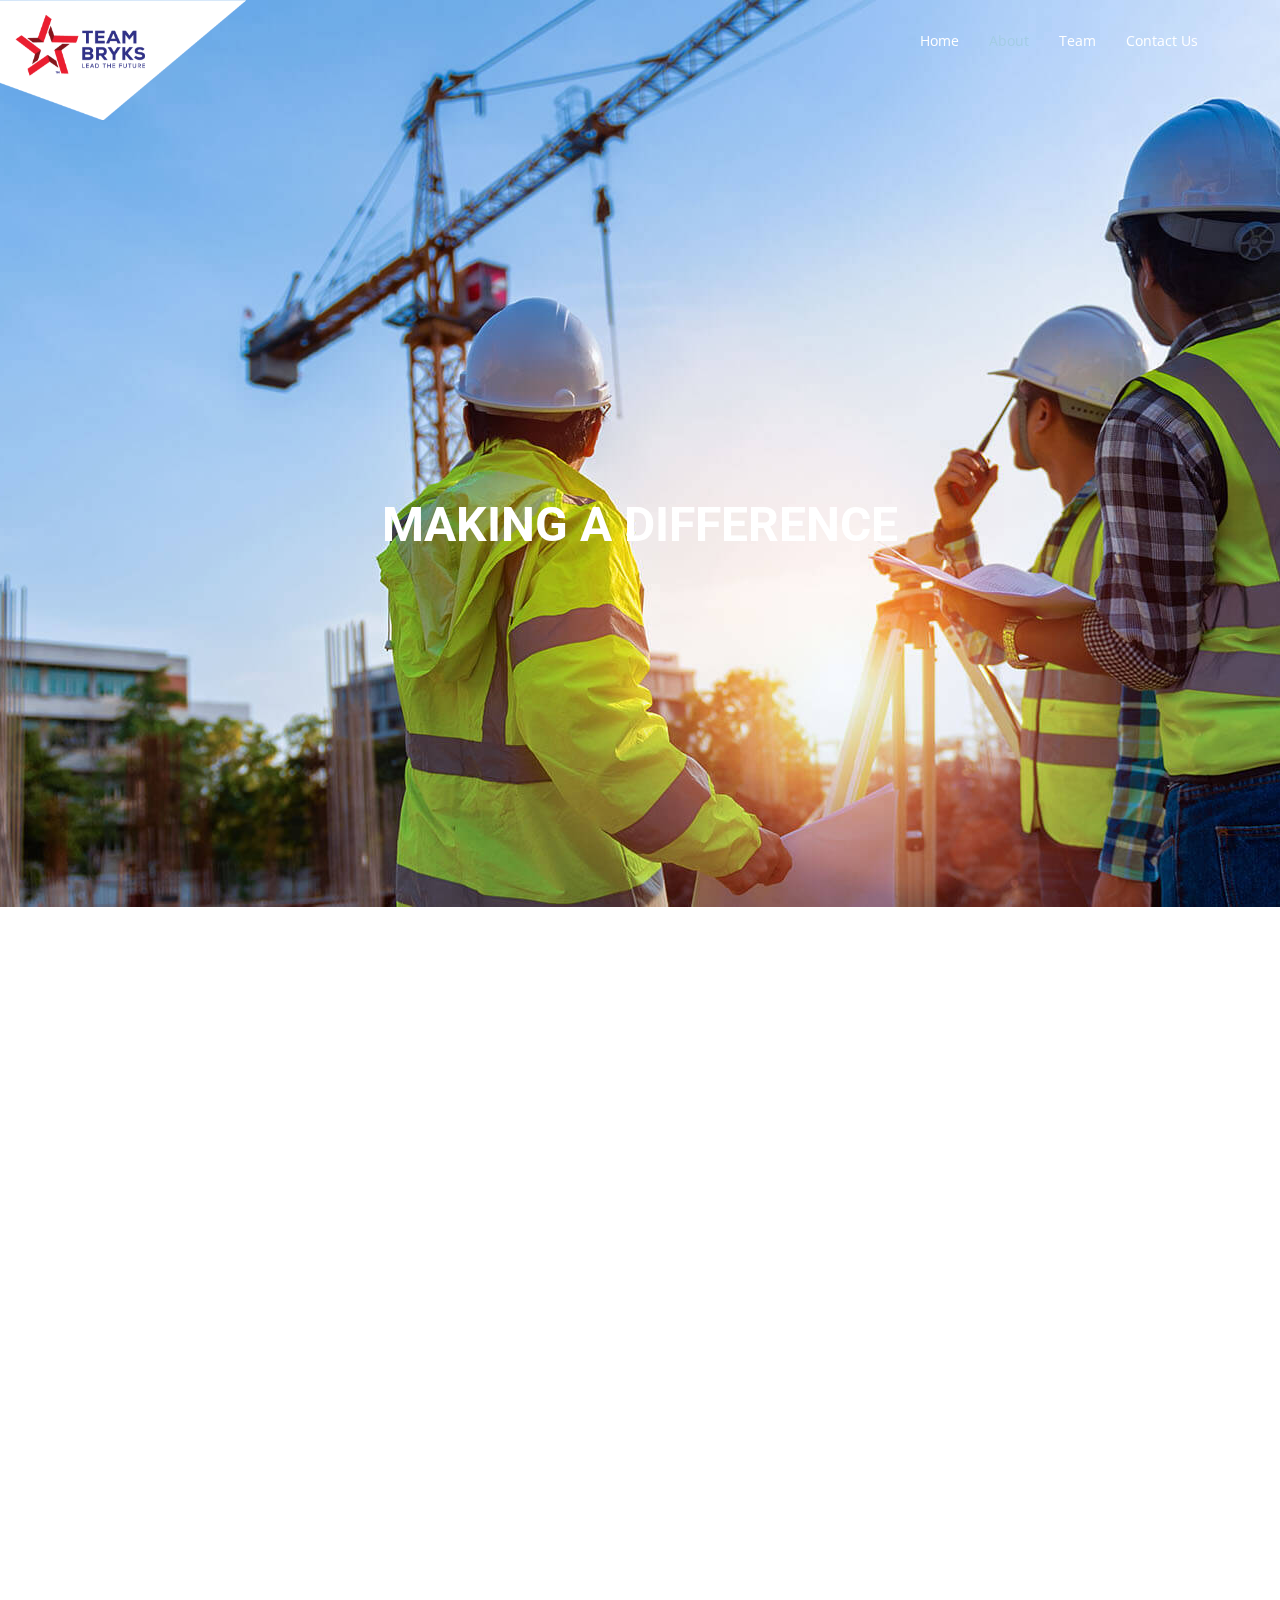
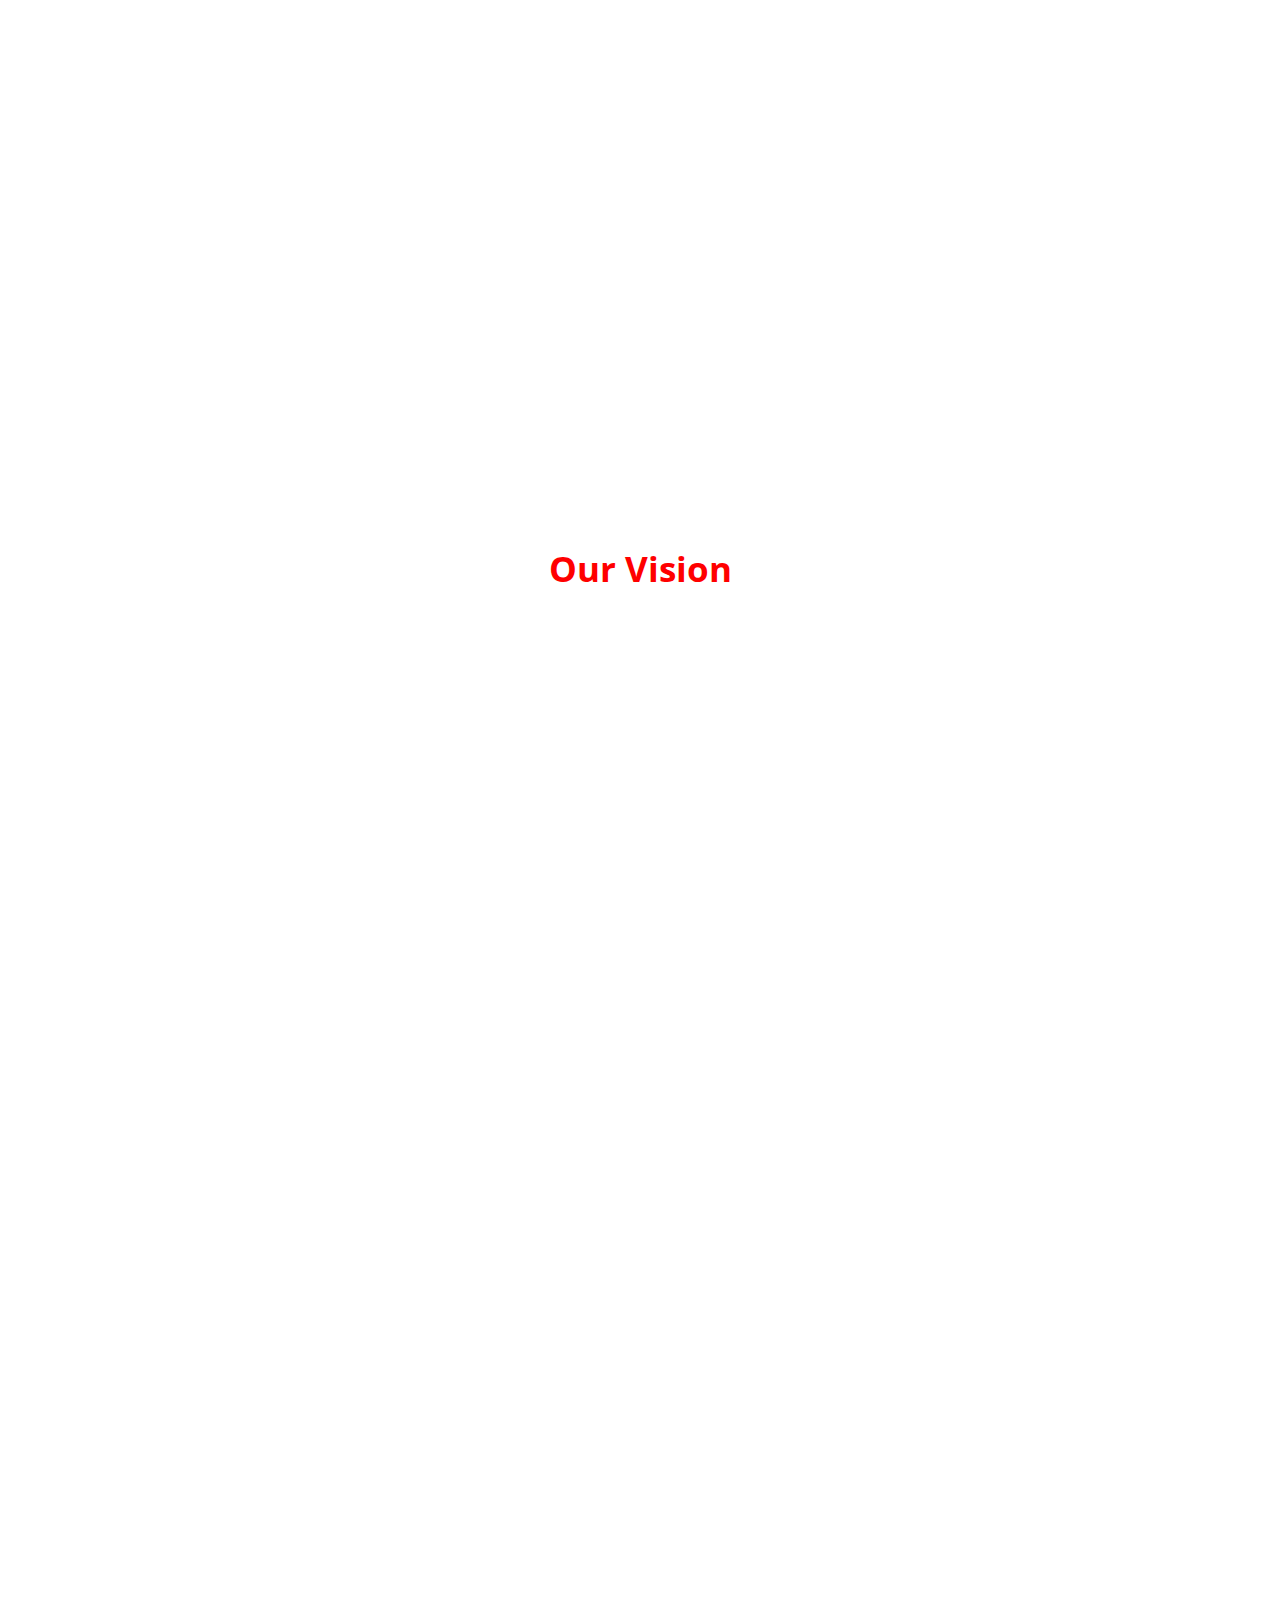
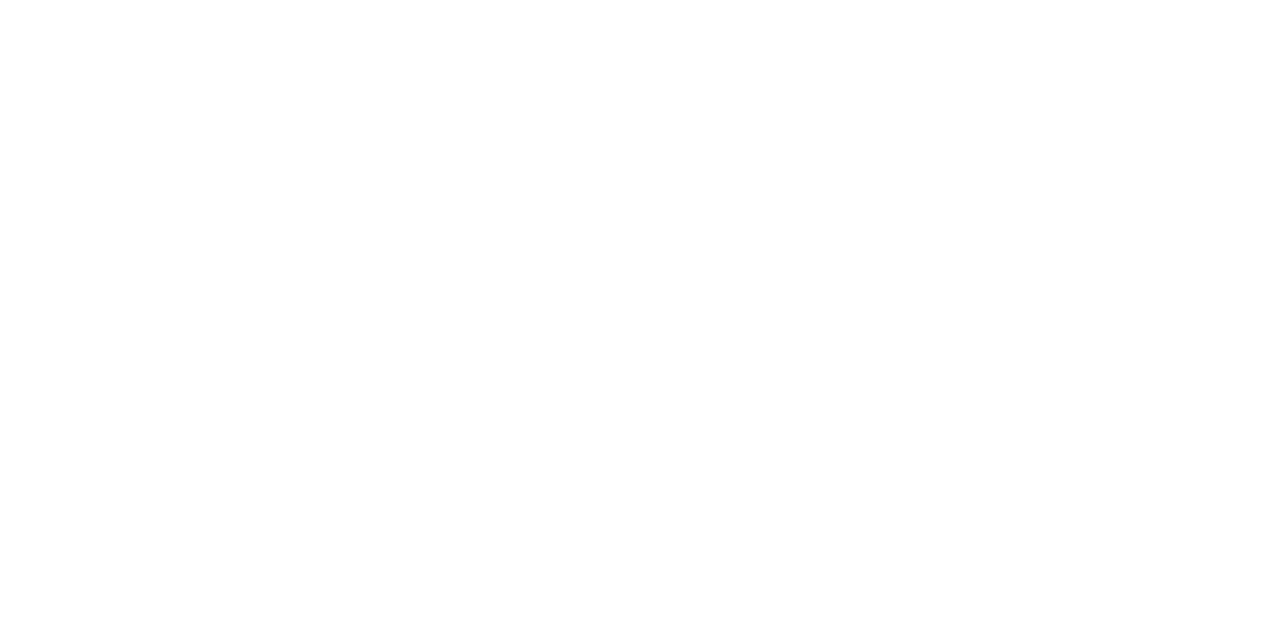
==== about.html @ b8687c57 "init setup" ====
<!DOCTYPE html>
<html lang="en">

<head>
  <meta charset="utf-8">
  <meta content="width=device-width, initial-scale=1.0" name="viewport">

  <title>Moderna Bootstrap Template - Index</title>
  <meta content="" name="description">
  <meta content="" name="keywords">

  <!-- Favicons -->
  <link href="assets/img/favicon.png" rel="icon">
  <link href="assets/img/apple-touch-icon.png" rel="apple-touch-icon">

  <!-- Google Fonts -->
  <link href="https://fonts.googleapis.com/css?family=Open+Sans:300,300i,400,400i,600,600i,700,700i|Roboto:300,300i,400,400i,500,500i,700,700i&display=swap" rel="stylesheet">

  <!-- Vendor CSS Files -->
  <link href="assets/vendor/animate.css/animate.min.css" rel="stylesheet">
  <link href="assets/vendor/aos/aos.css" rel="stylesheet">
  <link href="assets/vendor/bootstrap/css/bootstrap.min.css" rel="stylesheet">
  <link href="assets/vendor/bootstrap-icons/bootstrap-icons.css" rel="stylesheet">
  <link href="assets/vendor/boxicons/css/boxicons.min.css" rel="stylesheet">
  <link href="assets/vendor/glightbox/css/glightbox.min.css" rel="stylesheet">
  <link href="assets/vendor/swiper/swiper-bundle.min.css" rel="stylesheet">

  <!-- Template Main CSS File -->
  <link href="assets/css/style.css" rel="stylesheet">

  <!-- =======================================================
  * Template Name: Moderna
  * Updated: Jan 29 2024 with Bootstrap v5.3.2
  * Template URL: https://bootstrapmade.com/free-bootstrap-template-corporate-moderna/
  * Author: BootstrapMade.com
  * License: https://bootstrapmade.com/license/
  ======================================================== -->
</head>

<body>

<!-- ======= Header ======= -->
<header id="header" class="fixed-top d-flex align-items-center header-transparent">
  <div class="container d-flex justify-content-between align-items-center">

    <div class="logo">
      <h1 ><img src="assets/img/Logo.png"  class="img-fluid"></a></h1>
      <!-- Uncomment below if you prefer to use an image logo -->
      <!-- <a href="index.html"><img src="assets/img/logo.png" alt="" class="img-fluid"></a>-->
    </div>

    <nav id="navbar" class="navbar">
      <ul>
        <li><a  href="index.html">Home</a></li>
        <li><a class="active " href="about.html">About</a></li>
        <li><a href="team.html">Team</a></li>
        <li><a href="contact.html">Contact Us</a></li>
      </ul>
      <i class="bi bi-list mobile-nav-toggle"></i>
    </nav><!-- .navbar -->

  </div>
</header><!-- End Header -->

<!-- ======= Hero Section ======= -->
<section id="hero" class="d-flex justify-cntent-center align-items-center">
  <div id="heroCarousel" class="container carousel carousel-fade" data-bs-ride="carousel" data-bs-interval="5000">

    <!-- Slide 1 -->
    <div class="carousel-item active">
      <div class="carousel-container">
        <h2 class="animate__animated animate__fadeInDown">MAKING A <span>DIFFERENCE</span></h2>
      </div>
    </div>

    <!-- Slide 2 -->


    <!-- Slide 3 -->


  </div>
</section><!-- End Hero -->

<main id="main">

  <!-- ======= Services Section ======= -->
  <section class="services">
    <div class="row">


        <div class="col-md-6  d-flex align-items-stretch" data-aos="fade-up" data-aos-delay="100">

          <div style="font-weight: bold; color: red; font-size:45px; padding:0 100 100 100;">
            Our Profile
          </div>


        </div>

        <div class="col-md-6  d-flex align-items-stretch" data-aos="fade-up" data-aos-delay="200">


            <p class="description">Team Bryks is a privately owned civil construction company established by
              the group of experts with the goal of taking the current flagship in
              construction by ensuring client satisfaction through the provision of
              products and services which always conform to the agreed requirement in
              respect of specification, cost and time. We are building our organization
              with the young workforce giving excellent work exposure and mentorship.
              Committed to solving multiple social issues, we have pledged a certain % of
              our profits to the Eklavya Foundation.</p>

        </div>

      </div>

    </div>
  </section><!-- End Services Section -->

  <!-- ======= Why Us Section ======= -->
  <section class="why-us section-bg" data-aos="fade-up" date-aos-delay="200">
    <div class="container">

      <div class="row">
        <div class="col-lg-6 video-box">
          <img src="assets/css/our-purpose-bg.png" class="img-fluid" alt="">
          <div>hello</div>
        </div>

        <div class="col-lg-6 d-flex flex-column justify-content-center p-5">



        </div>
      </div>

    </div>
  </section><!-- End Why Us Section -->

  <!-- ======= Features Section ======= -->
  <section class="features">
    <div class="container">

      <div class="section-title">
        <p  style="font-weight: bold; color: red; font-size:35px;">Our Vision</p>
      </div>

      <div class="row" data-aos="fade-up">
        <div class="col-md-5">
          <img src="assets/img/ourvision.jpg" class="img-fluid" alt="">
        </div>
        <div class="col-md-7 pt-4">

          <ul>
            <li><i class="bi bi-dot" style="color:black; font-weight:bold;"></i> Ullamco laboris nisi ut aliquip ex ea commodo consequat.</li>
            <li><i class="bi bi-dot" style="color:black; font-weight:bold;"></i> Ullamco laboris nisi ut aliquip ex ea commodo consequat.</li>
            <li><i class="bi bi-dot" style="color:black; font-weight:bold;"></i> Ullamco laboris nisi ut aliquip ex ea commodo consequat.</li>
            <li><i class="bi bi-dot" style="color:black; font-weight:bold;"></i> Ullamco laboris nisi ut aliquip ex ea commodo consequat.</li>

          </ul>
        </div>
      </div>

      <div class="row" data-aos="fade-up">
        <div class="section-title">
          <p  style="font-weight: bold; color: red; font-size:35px; padding">Our Values</p>
        </div>
        <div class="col-md-5 order-1 order-md-2">

          <img src="assets/img/features-2.svg" class="img-fluid" alt="">
        </div>
        <div class="col-md-7 pt-5 order-2 order-md-1">


          <ul>
            <li><i class="bi bi-dot" style="color:black; font-weight:bold;"></i> Ullamco laboris nisi ut aliquip ex ea commodo consequat.</li>
            <li><i class="bi bi-dot" style="color:black; font-weight:bold;"></i> Ullamco laboris nisi ut aliquip ex ea commodo consequat.</li>
            <li><i class="bi bi-dot" style="color:black; font-weight:bold;"></i> Ullamco laboris nisi ut aliquip ex ea commodo consequat.</li>
            <li><i class="bi bi-dot" style="color:black; font-weight:bold;"></i> Ullamco laboris nisi ut aliquip ex ea commodo consequat.</li>

          </ul>
        </div>
      </div>



      

    </div>
  </section><!-- End Features Section -->

</main><!-- End #main -->

<!-- ======= Footer ======= -->
<footer id="footer" data-aos="fade-up" data-aos-easing="ease-in-out" data-aos-duration="500">

  <div class="footer-newsletter">
    <div class="container">
      <div class="row">
        <div class="col-lg-6">
          <h4>Our Newsletter</h4>
          <p>Tamen quem nulla quae legam multos aute sint culpa legam noster magna</p>
        </div>
        <div class="col-lg-6">
          <form action="" method="post">
            <input type="email" name="email"><input type="submit" value="Subscribe">
          </form>
        </div>
      </div>
    </div>
  </div>

  <div class="footer-top">
    <div class="container">
      <div class="row">

        <div class="col-lg-3 col-md-6 footer-links">
          <h4>Useful Links</h4>
          <ul>
            <li><i class="bx bx-chevron-right"></i> <a href="#">Home</a></li>
            <li><i class="bx bx-chevron-right"></i> <a href="#">About us</a></li>
            <li><i class="bx bx-chevron-right"></i> <a href="#">Services</a></li>
            <li><i class="bx bx-chevron-right"></i> <a href="#">Terms of service</a></li>
            <li><i class="bx bx-chevron-right"></i> <a href="#">Privacy policy</a></li>
          </ul>
        </div>

        <div class="col-lg-3 col-md-6 footer-links">
          <h4>Our Services</h4>
          <ul>
            <li><i class="bx bx-chevron-right"></i> <a href="#">Web Design</a></li>
            <li><i class="bx bx-chevron-right"></i> <a href="#">Web Development</a></li>
            <li><i class="bx bx-chevron-right"></i> <a href="#">Product Management</a></li>
            <li><i class="bx bx-chevron-right"></i> <a href="#">Marketing</a></li>
            <li><i class="bx bx-chevron-right"></i> <a href="#">Graphic Design</a></li>
          </ul>
        </div>

        <div class="col-lg-3 col-md-6 footer-contact">
          <h4>Contact Us</h4>
          <p>
            A108 Adam Street <br>
            New York, NY 535022<br>
            United States <br><br>
            <strong>Phone:</strong> +1 5589 55488 55<br>
            <strong>Email:</strong> info@example.com<br>
          </p>

        </div>

        <div class="col-lg-3 col-md-6 footer-info">
          <h3>About Moderna</h3>
          <p>Cras fermentum odio eu feugiat lide par naso tierra. Justo eget nada terra videa magna derita valies darta donna mare fermentum iaculis eu non diam phasellus.</p>
          <div class="social-links mt-3">
            <a href="#" class="twitter"><i class="bx bxl-twitter"></i></a>
            <a href="#" class="facebook"><i class="bx bxl-facebook"></i></a>
            <a href="#" class="instagram"><i class="bx bxl-instagram"></i></a>
            <a href="#" class="linkedin"><i class="bx bxl-linkedin"></i></a>
          </div>
        </div>

      </div>
    </div>
  </div>

  <div class="container">
    <div class="copyright">
      &copy; Copyright <strong><span>Moderna</span></strong>. All Rights Reserved
    </div>
    <div class="credits">
      <!-- All the links in the footer should remain intact. -->
      <!-- You can delete the links only if you purchased the pro version. -->
      <!-- Licensing information: https://bootstrapmade.com/license/ -->
      <!-- Purchase the pro version with working PHP/AJAX contact form: https://bootstrapmade.com/free-bootstrap-template-corporate-moderna/ -->
      Designed by <a href="https://bootstrapmade.com/">BootstrapMade</a>
    </div>
  </div>
</footer><!-- End Footer -->

<a href="#" class="back-to-top d-flex align-items-center justify-content-center"><i class="bi bi-arrow-up-short"></i></a>

<!-- Vendor JS Files -->
<script src="assets/vendor/purecounter/purecounter_vanilla.js"></script>
<script src="assets/vendor/aos/aos.js"></script>
<script src="assets/vendor/bootstrap/js/bootstrap.bundle.min.js"></script>
<script src="assets/vendor/glightbox/js/glightbox.min.js"></script>
<script src="assets/vendor/isotope-layout/isotope.pkgd.min.js"></script>
<script src="assets/vendor/swiper/swiper-bundle.min.js"></script>
<script src="assets/vendor/waypoints/noframework.waypoints.js"></script>
<script src="assets/vendor/php-email-form/validate.js"></script>

<!-- Template Main JS File -->
<script src="assets/js/main.js"></script>

</body>

</html>
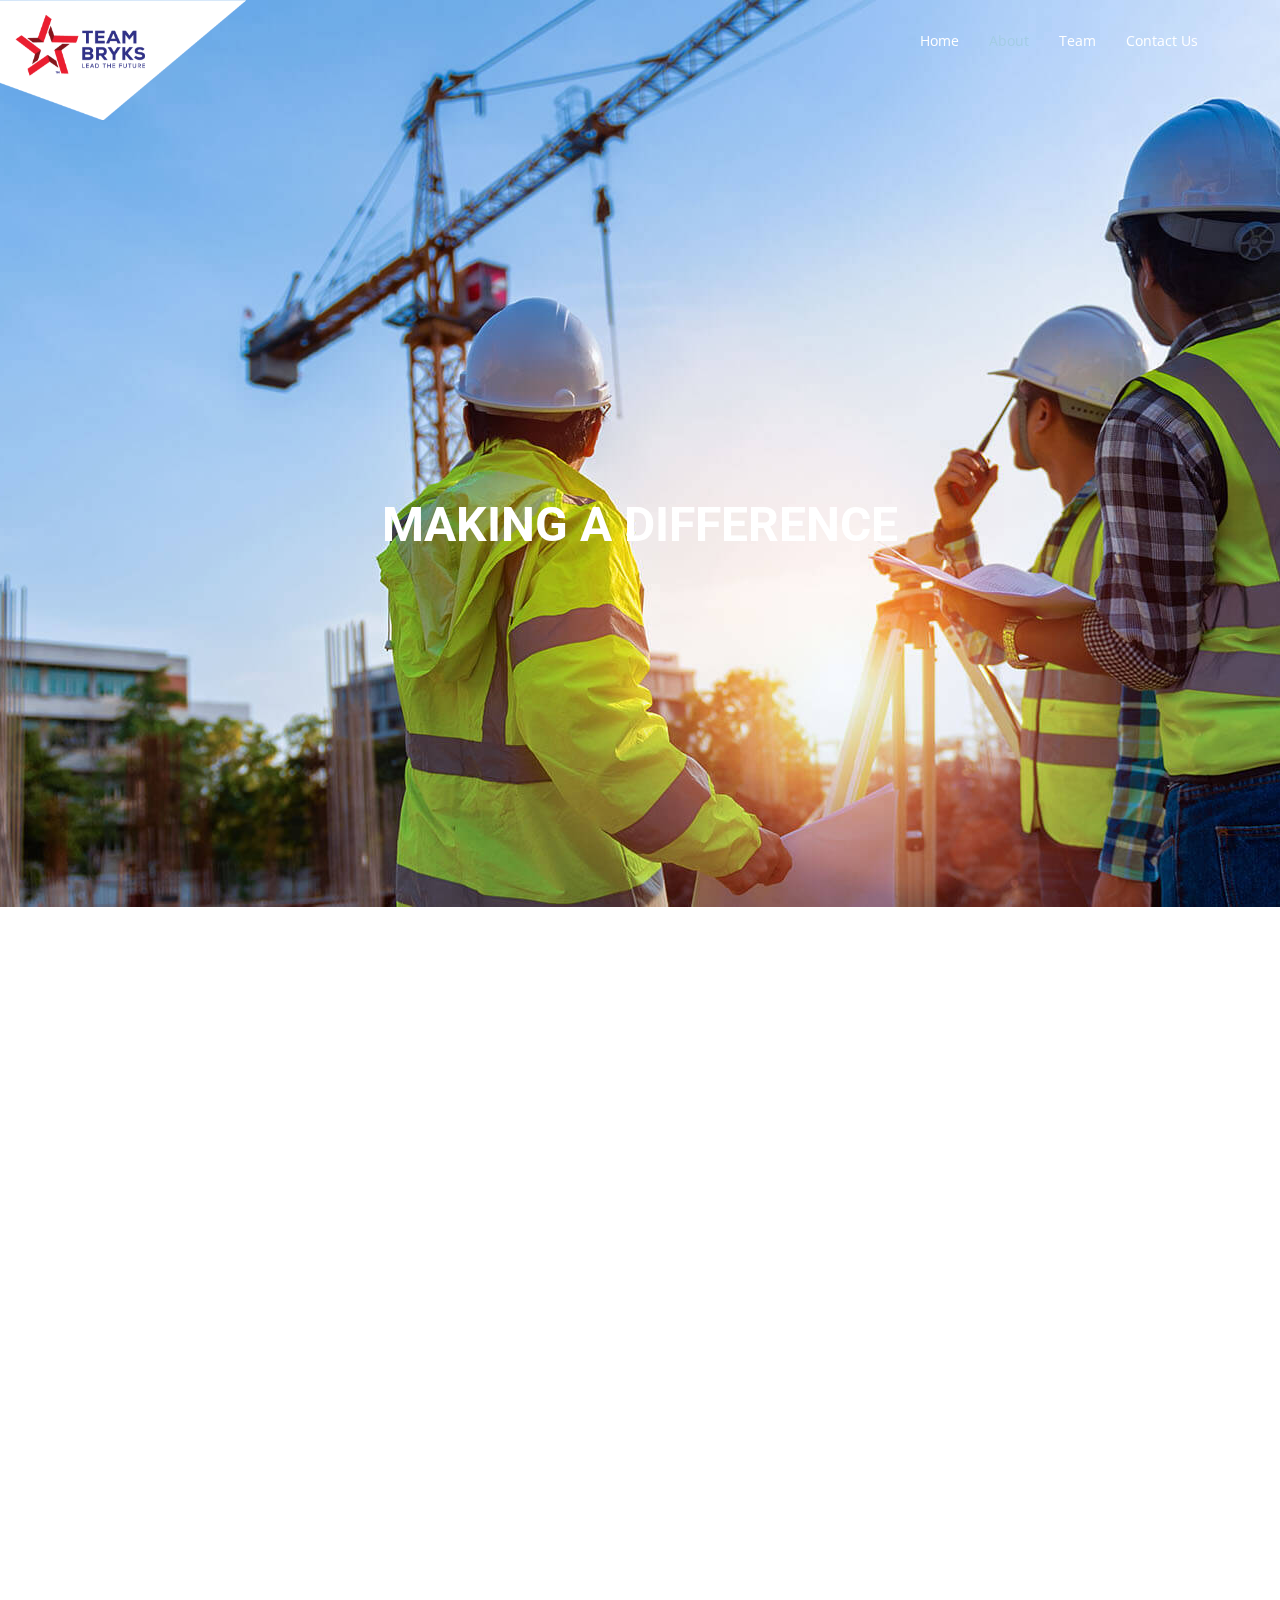
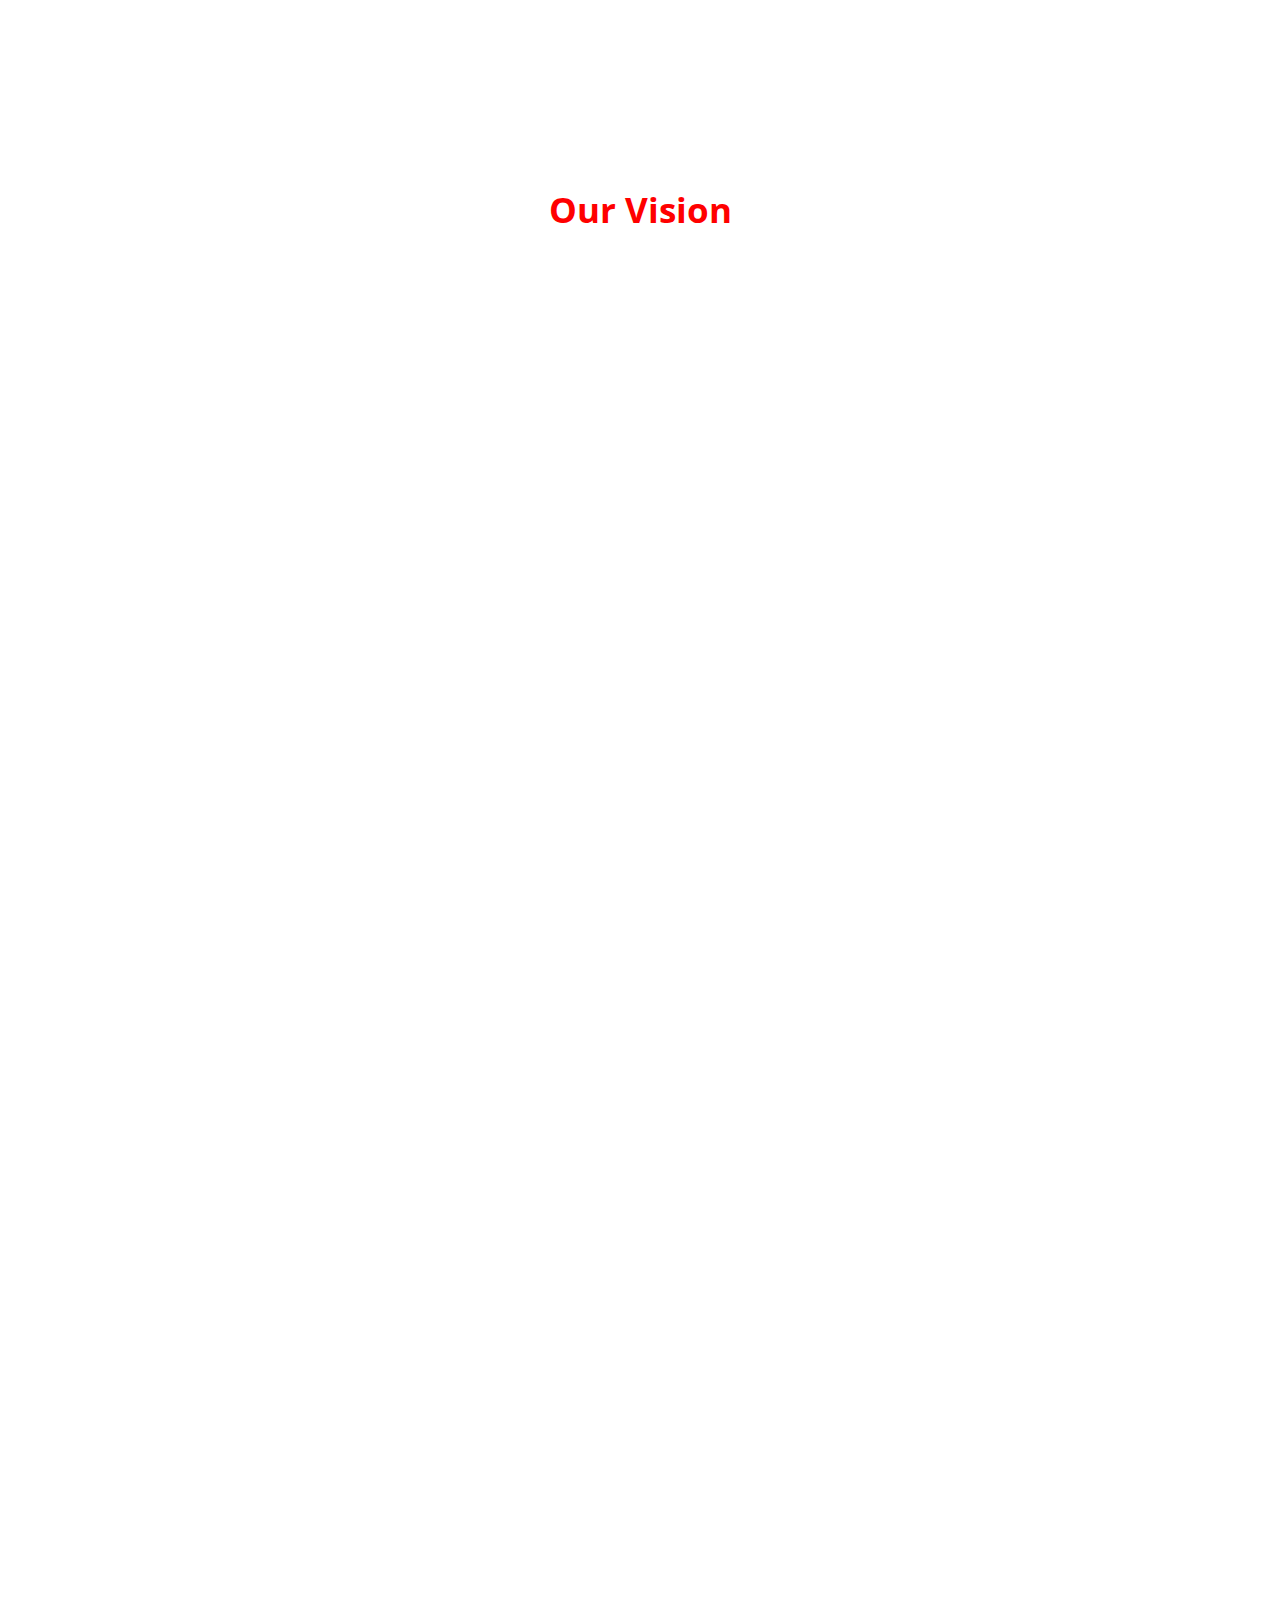
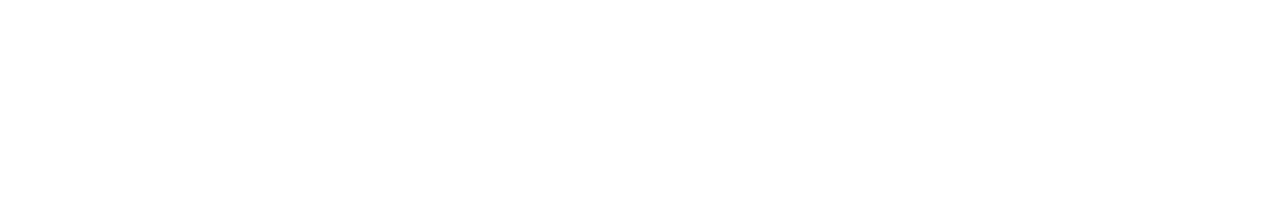
==== commit a873aca2: "changes" ====
--- a/about.html
+++ b/about.html
@@ -14,7 +14,9 @@
   <link href="assets/img/apple-touch-icon.png" rel="apple-touch-icon">
 
   <!-- Google Fonts -->
-  <link href="https://fonts.googleapis.com/css?family=Open+Sans:300,300i,400,400i,600,600i,700,700i|Roboto:300,300i,400,400i,500,500i,700,700i&display=swap" rel="stylesheet">
+  <link
+    href="https://fonts.googleapis.com/css?family=Open+Sans:300,300i,400,400i,600,600i,700,700i|Roboto:300,300i,400,400i,500,500i,700,700i&display=swap"
+    rel="stylesheet">
 
   <!-- Vendor CSS Files -->
   <link href="assets/vendor/animate.css/animate.min.css" rel="stylesheet">
@@ -39,59 +41,59 @@
 
 <body>
 
-<!-- ======= Header ======= -->
-<header id="header" class="fixed-top d-flex align-items-center header-transparent">
-  <div class="container d-flex justify-content-between align-items-center">
-
-    <div class="logo">
-      <h1 ><img src="assets/img/Logo.png"  class="img-fluid"></a></h1>
-      <!-- Uncomment below if you prefer to use an image logo -->
-      <!-- <a href="index.html"><img src="assets/img/logo.png" alt="" class="img-fluid"></a>-->
-    </div>
-
-    <nav id="navbar" class="navbar">
-      <ul>
-        <li><a  href="index.html">Home</a></li>
-        <li><a class="active " href="about.html">About</a></li>
-        <li><a href="team.html">Team</a></li>
-        <li><a href="contact.html">Contact Us</a></li>
-      </ul>
-      <i class="bi bi-list mobile-nav-toggle"></i>
-    </nav><!-- .navbar -->
-
-  </div>
-</header><!-- End Header -->
-
-<!-- ======= Hero Section ======= -->
-<section id="hero" class="d-flex justify-cntent-center align-items-center">
-  <div id="heroCarousel" class="container carousel carousel-fade" data-bs-ride="carousel" data-bs-interval="5000">
-
-    <!-- Slide 1 -->
-    <div class="carousel-item active">
-      <div class="carousel-container">
-        <h2 class="animate__animated animate__fadeInDown">MAKING A <span>DIFFERENCE</span></h2>
-      </div>
-    </div>
-
-    <!-- Slide 2 -->
-
-
-    <!-- Slide 3 -->
-
-
-  </div>
-</section><!-- End Hero -->
-
-<main id="main">
-
-  <!-- ======= Services Section ======= -->
-  <section class="services">
-    <div class="row">
-
-
-        <div class="col-md-6  d-flex align-items-stretch" data-aos="fade-up" data-aos-delay="100">
-
-          <div style="font-weight: bold; color: red; font-size:45px; padding:0 100 100 100;">
+  <!-- ======= Header ======= -->
+  <header id="header" class="fixed-top d-flex align-items-center header-transparent">
+    <div class="container d-flex justify-content-between align-items-center">
+
+      <div class="logo">
+        <h1><img src="assets/img/Logo.png" class="img-fluid"></a></h1>
+      </div>
+
+      <nav id="navbar" class="navbar">
+        <ul>
+          <li><a href="index.html">Home</a></li>
+          <li><a class="active " href="about.html">About</a></li>
+          <li><a href="team.html">Team</a></li>
+          <li><a href="contact.html">Contact Us</a></li>
+        </ul>
+        <i class="bi bi-list mobile-nav-toggle"></i>
+      </nav>
+      <!-- .navbar -->
+
+    </div>
+  </header>
+  <!-- End Header -->
+
+  <!-- ======= Hero Section ======= -->
+  <section id="hero" class="d-flex justify-cntent-center align-items-center">
+    <div id="heroCarousel" class="container carousel carousel-fade" data-bs-ride="carousel" data-bs-interval="5000">
+
+      <!-- Slide 1 -->
+      <div class="carousel-item active">
+        <div class="carousel-container">
+          <h2 class="animate__animated animate__fadeInDown">MAKING A <span>DIFFERENCE</span></h2>
+        </div>
+      </div>
+
+      <!-- Slide 2 -->
+
+
+      <!-- Slide 3 -->
+
+
+    </div>
+  </section><!-- End Hero -->
+
+  <main id="main">
+
+    <!-- ======= Services Section ======= -->
+    <section class="services" style="padding: 1rem;">
+      <div class="row">
+
+
+        <div class="col-md-6  d-flex align-items-stretch" style="justify-content: center;" data-aos="fade-up" data-aos-delay="100">
+
+          <div style="font-weight: bold; color: red; font-size:45px; ">
             Our Profile
           </div>
 
@@ -101,196 +103,202 @@
         <div class="col-md-6  d-flex align-items-stretch" data-aos="fade-up" data-aos-delay="200">
 
 
-            <p class="description">Team Bryks is a privately owned civil construction company established by
-              the group of experts with the goal of taking the current flagship in
-              construction by ensuring client satisfaction through the provision of
-              products and services which always conform to the agreed requirement in
-              respect of specification, cost and time. We are building our organization
-              with the young workforce giving excellent work exposure and mentorship.
-              Committed to solving multiple social issues, we have pledged a certain % of
-              our profits to the Eklavya Foundation.</p>
-
-        </div>
-
-      </div>
-
-    </div>
-  </section><!-- End Services Section -->
-
-  <!-- ======= Why Us Section ======= -->
-  <section class="why-us section-bg" data-aos="fade-up" date-aos-delay="200">
+          <p class="description">Team Bryks is a privately owned civil construction company established by
+            the group of experts with the goal of taking the current flagship in
+            construction by ensuring client satisfaction through the provision of
+            products and services which always conform to the agreed requirement in
+            respect of specification, cost and time. We are building our organization
+            with the young workforce giving excellent work exposure and mentorship.
+            Committed to solving multiple social issues, we have pledged a certain % of
+            our profits to the Eklavya Foundation.</p>
+
+        </div>
+
+      </div>
+
+      </div>
+    </section>
+    <!-- End Services Section -->
+
+    <!-- ======= Why Us Section ======= -->
+    <section class="why-us section-bg" data-aos="fade-up" date-aos-delay="200" style="margin: 3rem 0;">
+
+
+      <div class="ouPurpose">
+
+        <h2 class="ourPurposeHeader">Our Purpose</h2>
+
+        <p class="ourPurposeDes">To be a socio-economic Construction organization that makes a meaningful and<br/>
+          sustainable contribution to all its stakeholders – viz. Team Members, Associates, Clients,<br/>
+          Share Holders and the Society. We are respected and valued by all we engage within the<br/>
+          course of conduct of our business.</p>
+      </div>
+    </section><!-- End Why Us Section -->
+
+    <!-- ======= Features Section ======= -->
+    <section class="features">
+      <div class="container">
+
+        <div class="section-title">
+          <p style="font-weight: bold; color: red; font-size:35px;">Our Vision</p>
+        </div>
+
+        <div class="row" data-aos="fade-up">
+          <div class="col-md-5">
+            <img src="assets/img/ourvision.jpg" class="img-fluid" alt="">
+          </div>
+          <div class="col-md-7 pt-4">
+
+            <ul>
+              <li><i class="bi bi-dot" style="color:black; font-weight:bold;"></i> Ullamco laboris nisi ut aliquip ex ea
+                commodo consequat.</li>
+              <li><i class="bi bi-dot" style="color:black; font-weight:bold;"></i> Ullamco laboris nisi ut aliquip ex ea
+                commodo consequat.</li>
+              <li><i class="bi bi-dot" style="color:black; font-weight:bold;"></i> Ullamco laboris nisi ut aliquip ex ea
+                commodo consequat.</li>
+              <li><i class="bi bi-dot" style="color:black; font-weight:bold;"></i> Ullamco laboris nisi ut aliquip ex ea
+                commodo consequat.</li>
+
+            </ul>
+          </div>
+        </div>
+
+        <div class="row" data-aos="fade-up">
+          <div class="section-title">
+            <p style="font-weight: bold; color: red; font-size:35px;">Our Values</p>
+          </div>
+          <div class="col-md-5 order-1 order-md-2">
+
+            <img src="assets/img/features-2.svg" class="img-fluid" alt="">
+          </div>
+          <div class="col-md-7 pt-5 order-2 order-md-1">
+
+
+            <ul>
+              <li><i class="bi bi-dot" style="color:black; font-weight:bold;"></i> Ullamco laboris nisi ut aliquip ex ea
+                commodo consequat.</li>
+              <li><i class="bi bi-dot" style="color:black; font-weight:bold;"></i> Ullamco laboris nisi ut aliquip ex ea
+                commodo consequat.</li>
+              <li><i class="bi bi-dot" style="color:black; font-weight:bold;"></i> Ullamco laboris nisi ut aliquip ex ea
+                commodo consequat.</li>
+              <li><i class="bi bi-dot" style="color:black; font-weight:bold;"></i> Ullamco laboris nisi ut aliquip ex ea
+                commodo consequat.</li>
+
+            </ul>
+          </div>
+        </div>
+
+
+
+
+
+      </div>
+    </section><!-- End Features Section -->
+
+  </main><!-- End #main -->
+
+  <!-- ======= Footer ======= -->
+  <footer id="footer" data-aos="fade-up" data-aos-easing="ease-in-out" data-aos-duration="500">
+
+    <div class="footer-newsletter">
+      <div class="container">
+        <div class="row">
+          <div class="col-lg-6">
+            <h4>Our Newsletter</h4>
+            <p>Tamen quem nulla quae legam multos aute sint culpa legam noster magna</p>
+          </div>
+          <div class="col-lg-6">
+            <form action="" method="post">
+              <input type="email" name="email"><input type="submit" value="Subscribe">
+            </form>
+          </div>
+        </div>
+      </div>
+    </div>
+
+    <div class="footer-top">
+      <div class="container">
+        <div class="row">
+
+          <div class="col-lg-3 col-md-6 footer-links">
+            <h4>Useful Links</h4>
+            <ul>
+              <li><i class="bx bx-chevron-right"></i> <a href="#">Home</a></li>
+              <li><i class="bx bx-chevron-right"></i> <a href="#">About us</a></li>
+              <li><i class="bx bx-chevron-right"></i> <a href="#">Services</a></li>
+              <li><i class="bx bx-chevron-right"></i> <a href="#">Terms of service</a></li>
+              <li><i class="bx bx-chevron-right"></i> <a href="#">Privacy policy</a></li>
+            </ul>
+          </div>
+
+          <div class="col-lg-3 col-md-6 footer-links">
+            <h4>Our Services</h4>
+            <ul>
+              <li><i class="bx bx-chevron-right"></i> <a href="#">Web Design</a></li>
+              <li><i class="bx bx-chevron-right"></i> <a href="#">Web Development</a></li>
+              <li><i class="bx bx-chevron-right"></i> <a href="#">Product Management</a></li>
+              <li><i class="bx bx-chevron-right"></i> <a href="#">Marketing</a></li>
+              <li><i class="bx bx-chevron-right"></i> <a href="#">Graphic Design</a></li>
+            </ul>
+          </div>
+
+          <div class="col-lg-3 col-md-6 footer-contact">
+            <h4>Contact Us</h4>
+            <p>
+              A108 Adam Street <br>
+              New York, NY 535022<br>
+              United States <br><br>
+              <strong>Phone:</strong> +1 5589 55488 55<br>
+              <strong>Email:</strong> info@example.com<br>
+            </p>
+
+          </div>
+
+          <div class="col-lg-3 col-md-6 footer-info">
+            <h3>About Moderna</h3>
+            <p>Cras fermentum odio eu feugiat lide par naso tierra. Justo eget nada terra videa magna derita valies
+              darta donna mare fermentum iaculis eu non diam phasellus.</p>
+            <div class="social-links mt-3">
+              <a href="#" class="twitter"><i class="bx bxl-twitter"></i></a>
+              <a href="#" class="facebook"><i class="bx bxl-facebook"></i></a>
+              <a href="#" class="instagram"><i class="bx bxl-instagram"></i></a>
+              <a href="#" class="linkedin"><i class="bx bxl-linkedin"></i></a>
+            </div>
+          </div>
+
+        </div>
+      </div>
+    </div>
+
     <div class="container">
-
-      <div class="row">
-        <div class="col-lg-6 video-box">
-          <img src="assets/css/our-purpose-bg.png" class="img-fluid" alt="">
-          <div>hello</div>
-        </div>
-
-        <div class="col-lg-6 d-flex flex-column justify-content-center p-5">
-
-
-
-        </div>
-      </div>
-
-    </div>
-  </section><!-- End Why Us Section -->
-
-  <!-- ======= Features Section ======= -->
-  <section class="features">
-    <div class="container">
-
-      <div class="section-title">
-        <p  style="font-weight: bold; color: red; font-size:35px;">Our Vision</p>
-      </div>
-
-      <div class="row" data-aos="fade-up">
-        <div class="col-md-5">
-          <img src="assets/img/ourvision.jpg" class="img-fluid" alt="">
-        </div>
-        <div class="col-md-7 pt-4">
-
-          <ul>
-            <li><i class="bi bi-dot" style="color:black; font-weight:bold;"></i> Ullamco laboris nisi ut aliquip ex ea commodo consequat.</li>
-            <li><i class="bi bi-dot" style="color:black; font-weight:bold;"></i> Ullamco laboris nisi ut aliquip ex ea commodo consequat.</li>
-            <li><i class="bi bi-dot" style="color:black; font-weight:bold;"></i> Ullamco laboris nisi ut aliquip ex ea commodo consequat.</li>
-            <li><i class="bi bi-dot" style="color:black; font-weight:bold;"></i> Ullamco laboris nisi ut aliquip ex ea commodo consequat.</li>
-
-          </ul>
-        </div>
-      </div>
-
-      <div class="row" data-aos="fade-up">
-        <div class="section-title">
-          <p  style="font-weight: bold; color: red; font-size:35px; padding">Our Values</p>
-        </div>
-        <div class="col-md-5 order-1 order-md-2">
-
-          <img src="assets/img/features-2.svg" class="img-fluid" alt="">
-        </div>
-        <div class="col-md-7 pt-5 order-2 order-md-1">
-
-
-          <ul>
-            <li><i class="bi bi-dot" style="color:black; font-weight:bold;"></i> Ullamco laboris nisi ut aliquip ex ea commodo consequat.</li>
-            <li><i class="bi bi-dot" style="color:black; font-weight:bold;"></i> Ullamco laboris nisi ut aliquip ex ea commodo consequat.</li>
-            <li><i class="bi bi-dot" style="color:black; font-weight:bold;"></i> Ullamco laboris nisi ut aliquip ex ea commodo consequat.</li>
-            <li><i class="bi bi-dot" style="color:black; font-weight:bold;"></i> Ullamco laboris nisi ut aliquip ex ea commodo consequat.</li>
-
-          </ul>
-        </div>
-      </div>
-
-
-
-      
-
-    </div>
-  </section><!-- End Features Section -->
-
-</main><!-- End #main -->
-
-<!-- ======= Footer ======= -->
-<footer id="footer" data-aos="fade-up" data-aos-easing="ease-in-out" data-aos-duration="500">
-
-  <div class="footer-newsletter">
-    <div class="container">
-      <div class="row">
-        <div class="col-lg-6">
-          <h4>Our Newsletter</h4>
-          <p>Tamen quem nulla quae legam multos aute sint culpa legam noster magna</p>
-        </div>
-        <div class="col-lg-6">
-          <form action="" method="post">
-            <input type="email" name="email"><input type="submit" value="Subscribe">
-          </form>
-        </div>
-      </div>
-    </div>
-  </div>
-
-  <div class="footer-top">
-    <div class="container">
-      <div class="row">
-
-        <div class="col-lg-3 col-md-6 footer-links">
-          <h4>Useful Links</h4>
-          <ul>
-            <li><i class="bx bx-chevron-right"></i> <a href="#">Home</a></li>
-            <li><i class="bx bx-chevron-right"></i> <a href="#">About us</a></li>
-            <li><i class="bx bx-chevron-right"></i> <a href="#">Services</a></li>
-            <li><i class="bx bx-chevron-right"></i> <a href="#">Terms of service</a></li>
-            <li><i class="bx bx-chevron-right"></i> <a href="#">Privacy policy</a></li>
-          </ul>
-        </div>
-
-        <div class="col-lg-3 col-md-6 footer-links">
-          <h4>Our Services</h4>
-          <ul>
-            <li><i class="bx bx-chevron-right"></i> <a href="#">Web Design</a></li>
-            <li><i class="bx bx-chevron-right"></i> <a href="#">Web Development</a></li>
-            <li><i class="bx bx-chevron-right"></i> <a href="#">Product Management</a></li>
-            <li><i class="bx bx-chevron-right"></i> <a href="#">Marketing</a></li>
-            <li><i class="bx bx-chevron-right"></i> <a href="#">Graphic Design</a></li>
-          </ul>
-        </div>
-
-        <div class="col-lg-3 col-md-6 footer-contact">
-          <h4>Contact Us</h4>
-          <p>
-            A108 Adam Street <br>
-            New York, NY 535022<br>
-            United States <br><br>
-            <strong>Phone:</strong> +1 5589 55488 55<br>
-            <strong>Email:</strong> info@example.com<br>
-          </p>
-
-        </div>
-
-        <div class="col-lg-3 col-md-6 footer-info">
-          <h3>About Moderna</h3>
-          <p>Cras fermentum odio eu feugiat lide par naso tierra. Justo eget nada terra videa magna derita valies darta donna mare fermentum iaculis eu non diam phasellus.</p>
-          <div class="social-links mt-3">
-            <a href="#" class="twitter"><i class="bx bxl-twitter"></i></a>
-            <a href="#" class="facebook"><i class="bx bxl-facebook"></i></a>
-            <a href="#" class="instagram"><i class="bx bxl-instagram"></i></a>
-            <a href="#" class="linkedin"><i class="bx bxl-linkedin"></i></a>
-          </div>
-        </div>
-
-      </div>
-    </div>
-  </div>
-
-  <div class="container">
-    <div class="copyright">
-      &copy; Copyright <strong><span>Moderna</span></strong>. All Rights Reserved
-    </div>
-    <div class="credits">
-      <!-- All the links in the footer should remain intact. -->
-      <!-- You can delete the links only if you purchased the pro version. -->
-      <!-- Licensing information: https://bootstrapmade.com/license/ -->
-      <!-- Purchase the pro version with working PHP/AJAX contact form: https://bootstrapmade.com/free-bootstrap-template-corporate-moderna/ -->
-      Designed by <a href="https://bootstrapmade.com/">BootstrapMade</a>
-    </div>
-  </div>
-</footer><!-- End Footer -->
-
-<a href="#" class="back-to-top d-flex align-items-center justify-content-center"><i class="bi bi-arrow-up-short"></i></a>
-
-<!-- Vendor JS Files -->
-<script src="assets/vendor/purecounter/purecounter_vanilla.js"></script>
-<script src="assets/vendor/aos/aos.js"></script>
-<script src="assets/vendor/bootstrap/js/bootstrap.bundle.min.js"></script>
-<script src="assets/vendor/glightbox/js/glightbox.min.js"></script>
-<script src="assets/vendor/isotope-layout/isotope.pkgd.min.js"></script>
-<script src="assets/vendor/swiper/swiper-bundle.min.js"></script>
-<script src="assets/vendor/waypoints/noframework.waypoints.js"></script>
-<script src="assets/vendor/php-email-form/validate.js"></script>
-
-<!-- Template Main JS File -->
-<script src="assets/js/main.js"></script>
+      <div class="copyright">
+        &copy; Copyright <strong><span>Moderna</span></strong>. All Rights Reserved
+      </div>
+      <div class="credits">
+        <!-- All the links in the footer should remain intact. -->
+        <!-- You can delete the links only if you purchased the pro version. -->
+        <!-- Licensing information: https://bootstrapmade.com/license/ -->
+        <!-- Purchase the pro version with working PHP/AJAX contact form: https://bootstrapmade.com/free-bootstrap-template-corporate-moderna/ -->
+        Designed by <a href="https://bootstrapmade.com/">BootstrapMade</a>
+      </div>
+    </div>
+  </footer><!-- End Footer -->
+
+  <a href="#" class="back-to-top d-flex align-items-center justify-content-center"><i
+      class="bi bi-arrow-up-short"></i></a>
+
+  <!-- Vendor JS Files -->
+  <script src="assets/vendor/purecounter/purecounter_vanilla.js"></script>
+  <script src="assets/vendor/aos/aos.js"></script>
+  <script src="assets/vendor/bootstrap/js/bootstrap.bundle.min.js"></script>
+  <script src="assets/vendor/glightbox/js/glightbox.min.js"></script>
+  <script src="assets/vendor/isotope-layout/isotope.pkgd.min.js"></script>
+  <script src="assets/vendor/swiper/swiper-bundle.min.js"></script>
+  <script src="assets/vendor/waypoints/noframework.waypoints.js"></script>
+  <script src="assets/vendor/php-email-form/validate.js"></script>
+
+  <!-- Template Main JS File -->
+  <script src="assets/js/main.js"></script>
 
 </body>
 
--- a/assets/css/style.css
+++ b/assets/css/style.css
@@ -44,7 +44,7 @@
   right: 15px;
   bottom: 15px;
   z-index: 99999;
-  background: #68A4C4;
+  background: #68a4c4;
   width: 40px;
   height: 40px;
   border-radius: 4px;
@@ -104,19 +104,23 @@
 }
 
 #header .logo img {
-  position:absolute;
-
-   top:0;
-    left:0;
+  position: absolute;
+
+  top: 0;
+  left: 0;
 
   max-height: 120px;
-
 }
 
 #main {
   margin-top: 80px;
 }
 
+@media (max-width: 767px) {
+  #main {
+    margin-top: 20px;
+  }
+}
 /*--------------------------------------------------------------
 # Navigation Menu
 --------------------------------------------------------------*/
@@ -162,7 +166,7 @@
 .navbar a:hover,
 .navbar .active,
 .navbar .active:focus,
-.navbar li:hover>a {
+.navbar li:hover > a {
   color: #a2cce3;
 }
 
@@ -198,11 +202,11 @@
 
 .navbar .dropdown ul a:hover,
 .navbar .dropdown ul .active:hover,
-.navbar .dropdown ul li:hover>a {
-  color: #68A4C4;
-}
-
-.navbar .dropdown:hover>ul {
+.navbar .dropdown ul li:hover > a {
+  color: #68a4c4;
+}
+
+.navbar .dropdown:hover > ul {
   opacity: 1;
   top: 100%;
   visibility: visible;
@@ -214,7 +218,7 @@
   visibility: hidden;
 }
 
-.navbar .dropdown .dropdown:hover>ul {
+.navbar .dropdown .dropdown:hover > ul {
   opacity: 1;
   top: 0;
   left: 100%;
@@ -226,7 +230,7 @@
     left: -90%;
   }
 
-  .navbar .dropdown .dropdown:hover>ul {
+  .navbar .dropdown .dropdown:hover > ul {
     left: -100%;
   }
 }
@@ -292,8 +296,8 @@
 
 .navbar-mobile a:hover,
 .navbar-mobile .active,
-.navbar-mobile li:hover>a {
-  color: #68A4C4;
+.navbar-mobile li:hover > a {
+  color: #68a4c4;
 }
 
 .navbar-mobile .getstarted,
@@ -327,11 +331,11 @@
 
 .navbar-mobile .dropdown ul a:hover,
 .navbar-mobile .dropdown ul .active:hover,
-.navbar-mobile .dropdown ul li:hover>a {
-  color: #68A4C4;
-}
-
-.navbar-mobile .dropdown>.dropdown-active {
+.navbar-mobile .dropdown ul li:hover > a {
+  color: #68a4c4;
+}
+
+.navbar-mobile .dropdown > .dropdown-active {
   display: block;
 }
 
@@ -352,13 +356,11 @@
   top: 0;
   width: 130%;
   height: 95%;
-  background:url("../img/hero-bg.jpg") center top no-repeat;
+  background: url("../img/hero-bg.jpg") center top no-repeat;
   z-index: 0;
 
   transform: translateX(-50%) rotate(0deg);
 }
-
-
 
 #hero .carousel-container {
   display: flex;
@@ -413,11 +415,11 @@
   margin: 10px;
   color: #fff;
   animation-delay: 0.8s;
-  border: 2px solid #68A4C4;
+  border: 2px solid #68a4c4;
 }
 
 #hero .btn-get-started:hover {
-  background: #68A4C4;
+  background: #68a4c4;
   color: #fff;
   text-decoration: none;
 }
@@ -440,8 +442,6 @@
 
     transform: translateX(-50%) rotate(0deg);
   }
-
-
 }
 
 @media (max-width: 575px) {
@@ -486,7 +486,12 @@
   top: 0;
   right: 0;
   bottom: 0;
-  background: linear-gradient(to right, rgba(30, 67, 86, 0.8), rgba(30, 67, 86, 0.6)), url("../img/hero-bg.jpg") center top no-repeat;
+  background: linear-gradient(
+      to right,
+      rgba(30, 67, 86, 0.8),
+      rgba(30, 67, 86, 0.6)
+    ),
+    url("../img/hero-bg.jpg") center top no-repeat;
 }
 
 #hero-no-slider h2 {
@@ -513,11 +518,11 @@
   margin: 10px;
   color: #fff;
   animation-delay: 0.8s;
-  border: 2px solid #68A4C4;
+  border: 2px solid #68a4c4;
 }
 
 #hero-no-slider .btn-get-started:hover {
-  background: #68A4C4;
+  background: #68a4c4;
   color: #fff;
   text-decoration: none;
 }
@@ -532,11 +537,11 @@
 # Sections General
 --------------------------------------------------------------*/
 section {
-  padding: 60px 0;
+  /* padding: 60px 0; */
 }
 
 .section-bg {
-  background-color:white;
+  background-color: white;
 }
 
 .section-title {
@@ -569,7 +574,7 @@
   display: block;
   width: 40px;
   height: 3px;
-  background: #68A4C4;
+  background: #68a4c4;
   bottom: 0;
   left: calc(50% - 20px);
 }
@@ -600,11 +605,11 @@
   margin: 0;
 }
 
-.breadcrumbs ol li+li {
+.breadcrumbs ol li + li {
   padding-left: 10px;
 }
 
-.breadcrumbs ol li+li::before {
+.breadcrumbs ol li + li::before {
   display: inline-block;
   padding-right: 10px;
   color: #6c757d;
@@ -673,8 +678,8 @@
   font-size: 15px;
   line-height: 28px;
   margin-bottom: 0;
-  font-weight:bold;
-  padding:0 100 100 100;
+  font-weight: bold;
+  padding: 0 100 100 100;
 }
 
 .services .icon-box-pink .icon {
@@ -729,11 +734,10 @@
 # Why Us
 --------------------------------------------------------------*/
 .why-us .container {
-
   background: #fff;
 }
 
-.why-us .icon-box+.icon-box {
+.why-us .icon-box + .icon-box {
   margin-top: 50px;
 }
 
@@ -750,12 +754,12 @@
 }
 
 .why-us .icon-box .icon i {
-  color: #68A4C4;
+  color: #68a4c4;
   font-size: 32px;
 }
 
 .why-us .icon-box:hover .icon {
-  background: #68A4C4;
+  background: #68a4c4;
 }
 
 .why-us .icon-box:hover .icon i {
@@ -776,7 +780,7 @@
 }
 
 .why-us .icon-box .title a:hover {
-  color: #68A4C4;
+  color: #68a4c4;
 }
 
 .why-us .icon-box .description {
@@ -797,7 +801,7 @@
 .why-us .play-btn {
   width: 94px;
   height: 94px;
-  background: radial-gradient(#68A4C4 50%, rgba(104, 164, 196, 0.4) 52%);
+  background: radial-gradient(#68a4c4 50%, rgba(104, 164, 196, 0.4) 52%);
   border-radius: 50%;
   display: block;
   position: absolute;
@@ -840,7 +844,7 @@
 }
 
 .why-us .play-btn:hover::after {
-  border-left: 15px solid #68A4C4;
+  border-left: 15px solid #68a4c4;
   transform: scale(20);
 }
 
@@ -876,7 +880,7 @@
 /*--------------------------------------------------------------
 # Features
 --------------------------------------------------------------*/
-.features .row+.row {
+.features .row + .row {
   margin-top: 100px;
 }
 
@@ -897,7 +901,7 @@
 .features ul i {
   font-size: 20px;
   padding-right: 4px;
-  color: #68A4C4;
+  color: #68a4c4;
 }
 
 .features p:last-child {
@@ -924,7 +928,7 @@
 .about ul i {
   font-size: 20px;
   padding-right: 4px;
-  color: #68A4C4;
+  color: #68a4c4;
 }
 
 .about p:last-child {
@@ -937,7 +941,7 @@
 .facts .counters span {
   font-size: 48px;
   display: block;
-  color: #68A4C4;
+  color: #68a4c4;
 }
 
 .facts .counters p {
@@ -1051,11 +1055,11 @@
   height: 12px;
   background-color: #fff;
   opacity: 1;
-  border: 1px solid #68A4C4;
+  border: 1px solid #68a4c4;
 }
 
 .testimonials .swiper-pagination .swiper-pagination-bullet-active {
-  background-color: #68A4C4;
+  background-color: #68a4c4;
 }
 
 /*--------------------------------------------------------------
@@ -1119,7 +1123,7 @@
 }
 
 .service-details .read-more a:hover {
-  color: #68A4C4;
+  color: #68a4c4;
 }
 
 .service-details .card:hover img {
@@ -1127,11 +1131,11 @@
 }
 
 .service-details .card:hover .card-body {
-  border-color: #68A4C4;
+  border-color: #68a4c4;
 }
 
 .service-details .card:hover .card-body .card-title a {
-  color: #68A4C4;
+  color: #68a4c4;
 }
 
 /*--------------------------------------------------------------
@@ -1157,7 +1161,7 @@
 
 .pricing h4 {
   font-size: 46px;
-  color: #68A4C4;
+  color: #68a4c4;
   font-weight: 400;
   font-family: "Open Sans", sans-serif;
   margin-bottom: 25px;
@@ -1182,7 +1186,7 @@
 }
 
 .pricing ul i {
-  color: #68A4C4;
+  color: #68a4c4;
   font-size: 18px;
   padding-right: 4px;
 }
@@ -1213,7 +1217,7 @@
 }
 
 .pricing .get-started-btn:hover {
-  background: #68A4C4;
+  background: #68a4c4;
 }
 
 .pricing .featured {
@@ -1222,7 +1226,7 @@
 }
 
 .pricing .featured .get-started-btn {
-  background: #68A4C4;
+  background: #68a4c4;
 }
 
 .pricing .featured .get-started-btn:hover {
@@ -1280,8 +1284,8 @@
 
 .portfolio #portfolio-flters li:hover,
 .portfolio #portfolio-flters li.filter-active {
-  border-color: #68A4C4;
-  color: #68A4C4;
+  border-color: #68a4c4;
+  color: #68a4c4;
 }
 
 .portfolio .portfolio-item {
@@ -1349,16 +1353,22 @@
   position: relative;
 }
 
-.portfolio-details .portfolio-details-slider .swiper-pagination .swiper-pagination-bullet {
+.portfolio-details
+  .portfolio-details-slider
+  .swiper-pagination
+  .swiper-pagination-bullet {
   width: 12px;
   height: 12px;
   background-color: #fff;
   opacity: 1;
-  border: 1px solid #68A4C4;
-}
-
-.portfolio-details .portfolio-details-slider .swiper-pagination .swiper-pagination-bullet-active {
-  background-color: #68A4C4;
+  border: 1px solid #68a4c4;
+}
+
+.portfolio-details
+  .portfolio-details-slider
+  .swiper-pagination
+  .swiper-pagination-bullet-active {
+  background-color: #68a4c4;
 }
 
 .portfolio-details .portfolio-info {
@@ -1380,7 +1390,7 @@
   font-size: 15px;
 }
 
-.portfolio-details .portfolio-info ul li+li {
+.portfolio-details .portfolio-info ul li + li {
   margin-top: 10px;
 }
 
@@ -1439,7 +1449,7 @@
 }
 
 .team .member .social a:hover {
-  color: #68A4C4;
+  color: #68a4c4;
 }
 
 .team .member .social i {
@@ -1459,7 +1469,7 @@
   text-transform: uppercase;
   font-weight: 400;
   margin-bottom: 15px;
-  color: #68A4C4;
+  color: #68a4c4;
 }
 
 .team .member .member-info p {
@@ -1498,7 +1508,7 @@
 
 .contact .info-box i {
   font-size: 32px;
-  color: #68A4C4;
+  color: #68a4c4;
   border-radius: 50%;
   padding: 8px;
   border: 2px dotted #a2cce3;
@@ -1533,7 +1543,7 @@
   font-weight: 600;
 }
 
-.contact .php-email-form .error-message br+br {
+.contact .php-email-form .error-message br + br {
   margin-top: 25px;
 }
 
@@ -1574,7 +1584,7 @@
 
 .contact .php-email-form input::focus,
 .contact .php-email-form textarea::focus {
-  background-color: #68A4C4;
+  background-color: #68a4c4;
 }
 
 .contact .php-email-form input {
@@ -1585,15 +1595,15 @@
   padding: 12px 15px;
 }
 
-.contact .php-email-form button[type=submit] {
-  background: #68A4C4;
+.contact .php-email-form button[type="submit"] {
+  background: #68a4c4;
   border: 0;
   padding: 10px 24px;
   color: #fff;
   transition: 0.4s;
 }
 
-.contact .php-email-form button[type=submit]:hover {
+.contact .php-email-form button[type="submit"]:hover {
   background: #8dbad2;
 }
 
@@ -1652,7 +1662,7 @@
 }
 
 .blog .entry .entry-title a:hover {
-  color: #68A4C4;
+  color: #68a4c4;
 }
 
 .blog .entry .entry-meta {
@@ -1669,7 +1679,7 @@
   margin: 0;
 }
 
-.blog .entry .entry-meta ul li+li {
+.blog .entry .entry-meta ul li + li {
   padding-left: 20px;
 }
 
@@ -1697,7 +1707,7 @@
 
 .blog .entry .entry-content .read-more a {
   display: inline-block;
-  background: #68A4C4;
+  background: #68a4c4;
   color: #fff;
   padding: 6px 20px;
   transition: 0.3s;
@@ -1760,7 +1770,7 @@
 }
 
 .blog .entry .entry-footer a:hover {
-  color: #68A4C4;
+  color: #68a4c4;
 }
 
 .blog .entry .entry-footer .cats {
@@ -1785,7 +1795,7 @@
   display: inline-block;
 }
 
-.blog .entry .entry-footer .tags li+li::before {
+.blog .entry .entry-footer .tags li + li::before {
   padding-right: 6px;
   color: #6c757d;
   content: ",";
@@ -1869,7 +1879,7 @@
 }
 
 .blog .blog-comments .comment h5 a:hover {
-  color: #68A4C4;
+  color: #68a4c4;
 }
 
 .blog .blog-comments .comment h5 .reply {
@@ -1970,7 +1980,7 @@
 
 .blog .blog-pagination li.active,
 .blog .blog-pagination li:hover {
-  background: #68A4C4;
+  background: #68a4c4;
 }
 
 .blog .blog-pagination li.active a,
@@ -2004,7 +2014,7 @@
   position: relative;
 }
 
-.blog .sidebar .search-form form input[type=text] {
+.blog .sidebar .search-form form input[type="text"] {
   border: 0;
   padding: 4px;
   border-radius: 4px;
@@ -2021,7 +2031,7 @@
   font-size: 16px;
   padding: 0 15px;
   margin: -1px;
-  background: #68A4C4;
+  background: #68a4c4;
   color: #fff;
   transition: 0.3s;
   border-radius: 0 4px 4px 0;
@@ -2041,7 +2051,7 @@
   padding: 0;
 }
 
-.blog .sidebar .categories ul li+li {
+.blog .sidebar .categories ul li + li {
   padding-top: 10px;
 }
 
@@ -2051,7 +2061,7 @@
 }
 
 .blog .sidebar .categories ul a:hover {
-  color: #68A4C4;
+  color: #68a4c4;
 }
 
 .blog .sidebar .categories ul a span {
@@ -2060,7 +2070,7 @@
   font-size: 14px;
 }
 
-.blog .sidebar .recent-posts .post-item+.post-item {
+.blog .sidebar .recent-posts .post-item + .post-item {
   margin-top: 15px;
 }
 
@@ -2081,7 +2091,7 @@
 }
 
 .blog .sidebar .recent-posts h4 a:hover {
-  color: #68A4C4;
+  color: #68a4c4;
 }
 
 .blog .sidebar .recent-posts time {
@@ -2117,8 +2127,8 @@
 
 .blog .sidebar .tags ul a:hover {
   color: #fff;
-  border: 1px solid #68A4C4;
-  background: #68A4C4;
+  border: 1px solid #68a4c4;
+  background: #68a4c4;
 }
 
 .blog .sidebar .tags ul a span {
@@ -2159,13 +2169,13 @@
   border-radius: 50px;
 }
 
-#footer .footer-newsletter form input[type=email] {
+#footer .footer-newsletter form input[type="email"] {
   border: 0;
   padding: 4px;
   width: calc(100% - 100px);
 }
 
-#footer .footer-newsletter form input[type=submit] {
+#footer .footer-newsletter form input[type="submit"] {
   position: absolute;
   top: 0;
   right: 0;
@@ -2175,13 +2185,13 @@
   font-size: 16px;
   padding: 0 20px;
   margin: 3px;
-  background: #68A4C4;
+  background: #68a4c4;
   color: #fff;
   transition: 0.3s;
   border-radius: 50px;
 }
 
-#footer .footer-newsletter form input[type=submit]:hover {
+#footer .footer-newsletter form input[type="submit"]:hover {
   background: #468db3;
 }
 
@@ -2229,7 +2239,7 @@
 }
 
 #footer .footer-top .social-links a:hover {
-  background: #68A4C4;
+  background: #68a4c4;
   color: #fff;
   text-decoration: none;
 }
@@ -2304,3 +2314,25 @@
   color: #a2cce3;
 }
 
+.ouPurpose {
+  height: 300px;
+  width: 100%;
+  padding: 0;
+  background-image: url("../img/our-purpose-bg.png");
+  background-size: cover;
+  background-repeat: no-repeat;
+  background-size: cover;
+}
+
+.ourPurposeHeader {
+  color: red;
+  padding-top: 3rem;
+  text-align: center;
+}
+
+.ourPurposeDes {
+  color: white;
+  padding: 0 2rem;
+  font-size: 0.9rem;
+  text-align: center;
+}
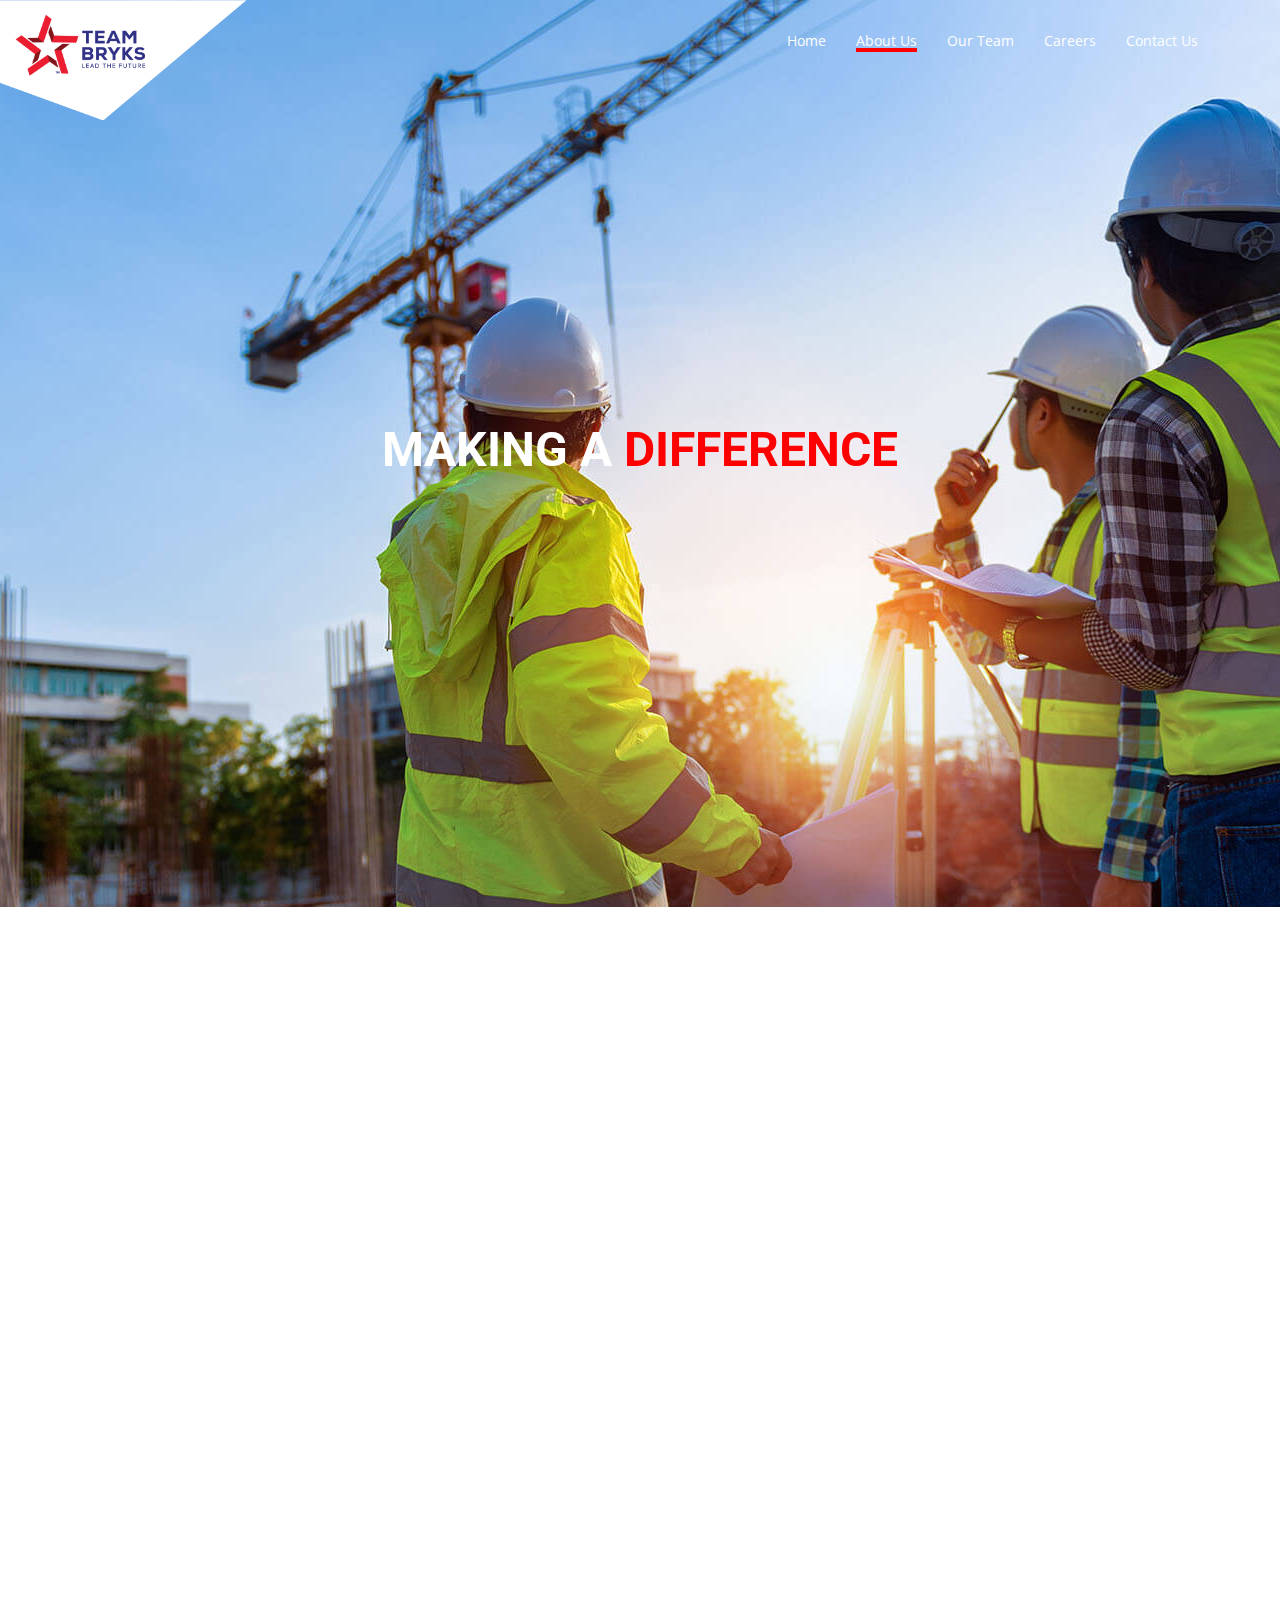
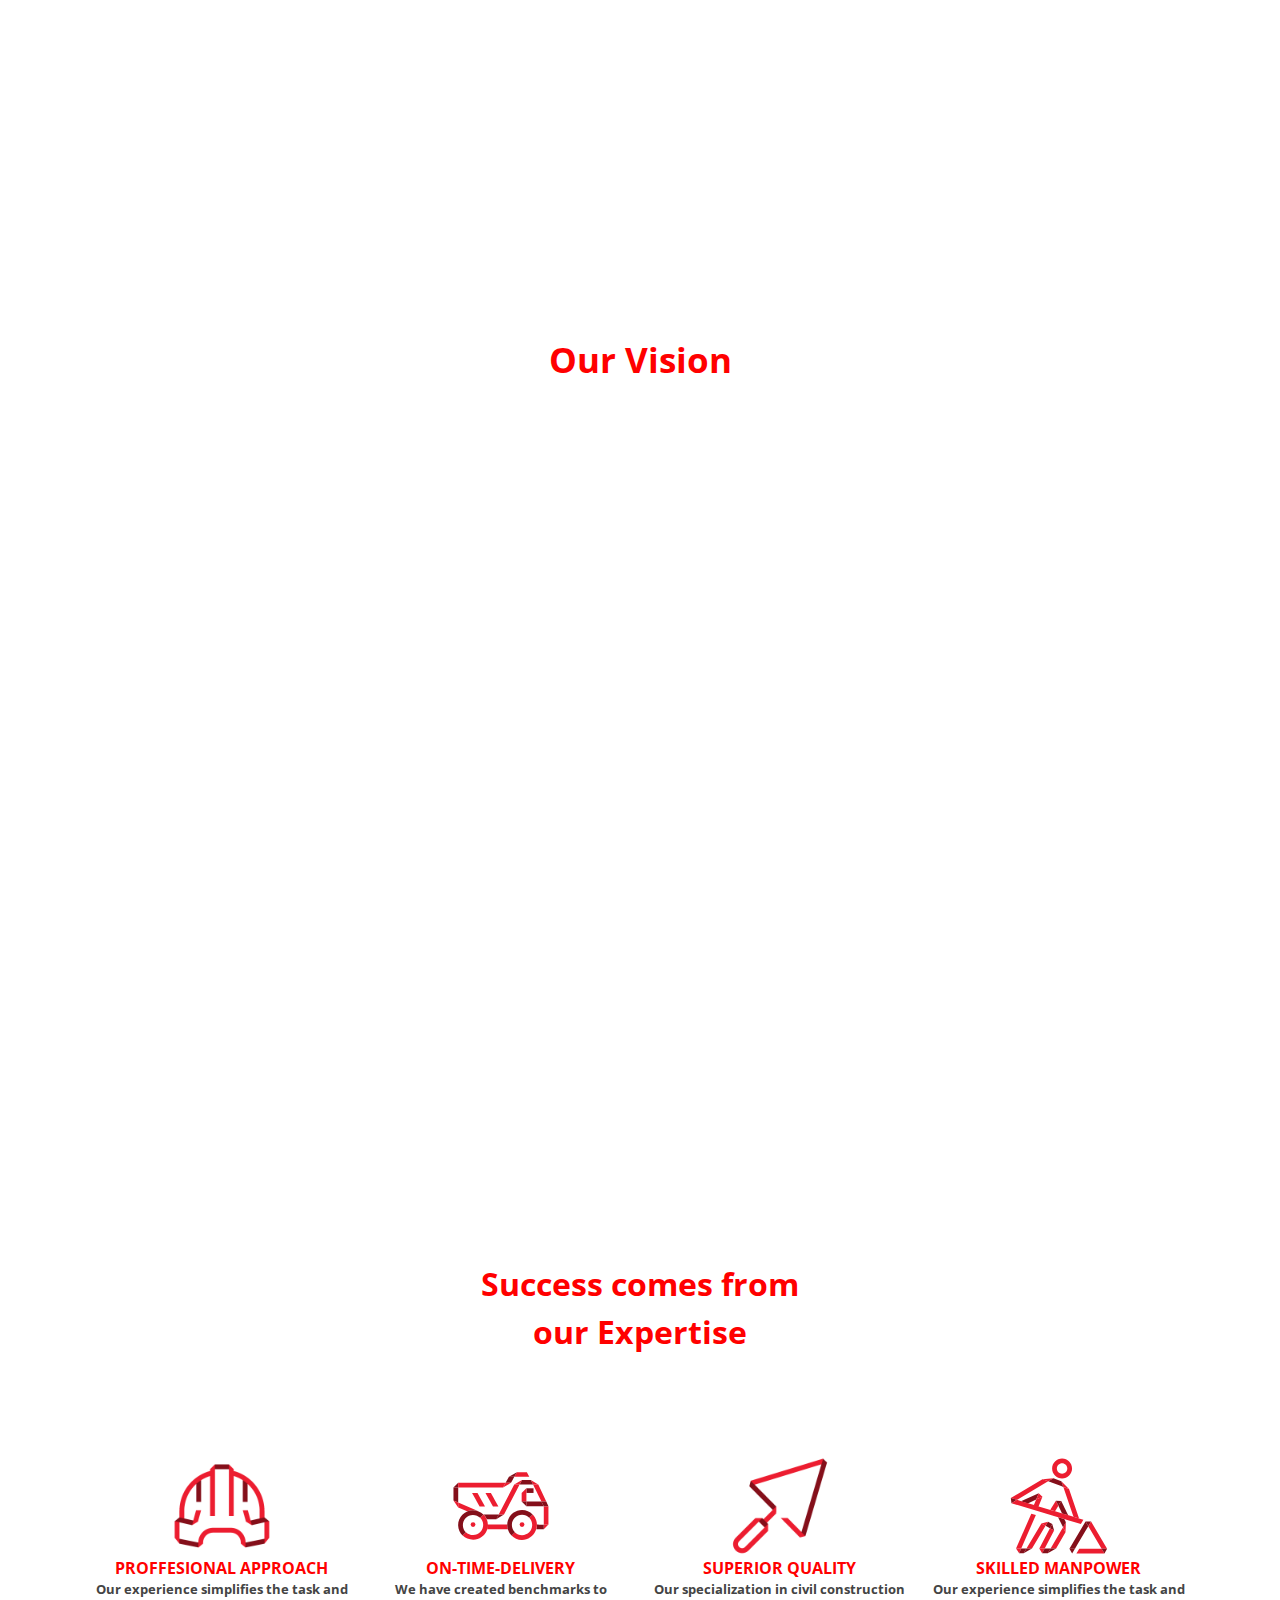
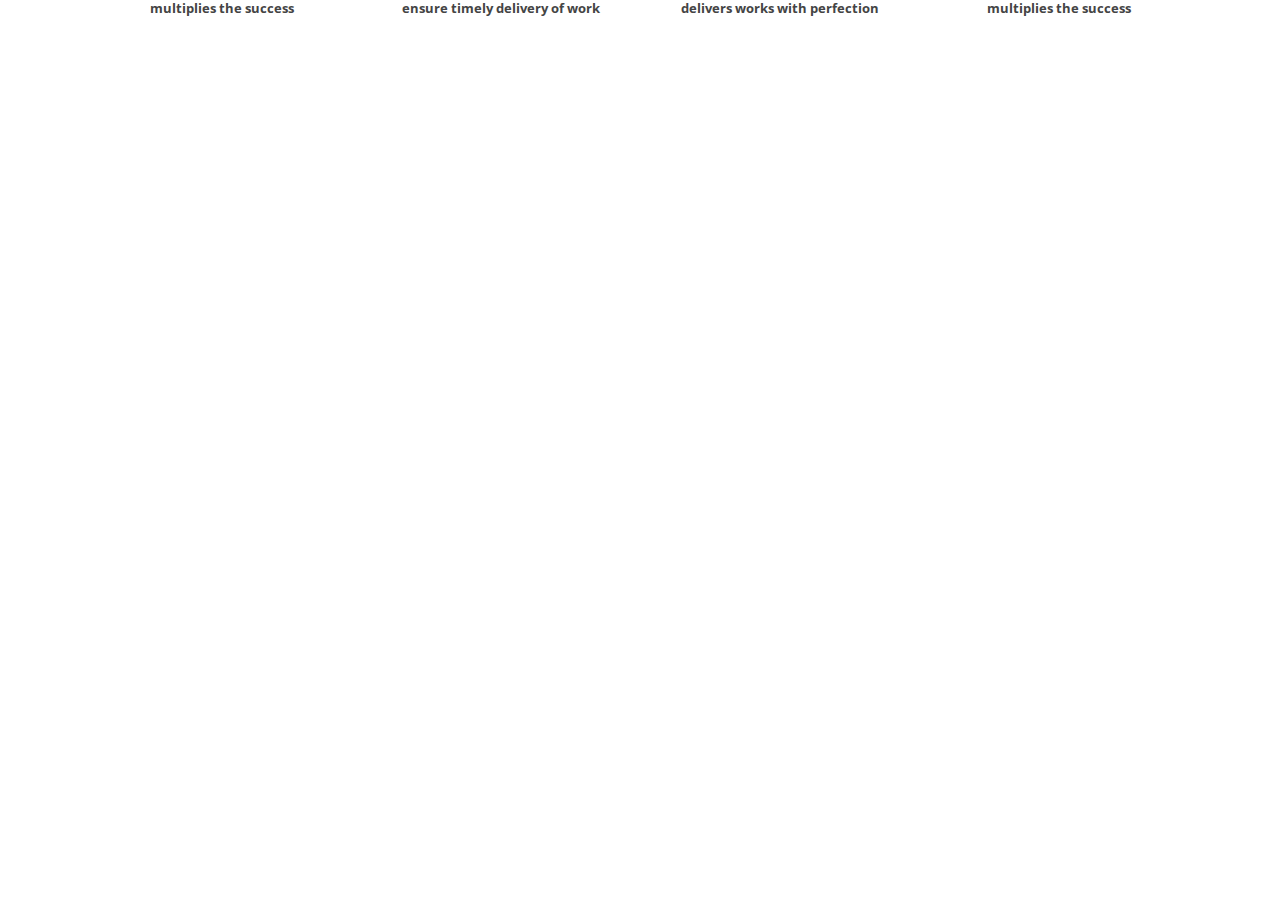
==== commit d972e2d3: "latttest changes" ====
--- a/about.html
+++ b/about.html
@@ -26,6 +26,7 @@
   <link href="assets/vendor/boxicons/css/boxicons.min.css" rel="stylesheet">
   <link href="assets/vendor/glightbox/css/glightbox.min.css" rel="stylesheet">
   <link href="assets/vendor/swiper/swiper-bundle.min.css" rel="stylesheet">
+  
 
   <!-- Template Main CSS File -->
   <link href="assets/css/style.css" rel="stylesheet">
@@ -52,8 +53,10 @@
       <nav id="navbar" class="navbar">
         <ul>
           <li><a href="index.html">Home</a></li>
-          <li><a class="active " href="about.html">About</a></li>
-          <li><a href="team.html">Team</a></li>
+          <li><a class="active " href="about.html">About Us</a></li>
+          <li><a href="team1.html">Our Team</a></li>
+          <li><a href="contact.html">Careers</a></li>
+
           <li><a href="contact.html">Contact Us</a></li>
         </ul>
         <i class="bi bi-list mobile-nav-toggle"></i>
@@ -71,7 +74,7 @@
       <!-- Slide 1 -->
       <div class="carousel-item active">
         <div class="carousel-container">
-          <h2 class="animate__animated animate__fadeInDown">MAKING A <span>DIFFERENCE</span></h2>
+          <h2 class="animate__animated animate__fadeInDown">MAKING A <span style="color:red;">DIFFERENCE</span></h2>
         </div>
       </div>
 
@@ -93,7 +96,7 @@
 
         <div class="col-md-6  d-flex align-items-stretch" style="justify-content: center;" data-aos="fade-up" data-aos-delay="100">
 
-          <div style="font-weight: bold; color: red; font-size:45px; ">
+          <div style="font-weight: bold; color: red; font-size:40px; ">
             Our Profile
           </div>
 
@@ -103,7 +106,7 @@
         <div class="col-md-6  d-flex align-items-stretch" data-aos="fade-up" data-aos-delay="200">
 
 
-          <p class="description">Team Bryks is a privately owned civil construction company established by
+          <p class="description" style="text-align: justify;">Team Bryks is a privately owned civil construction company established by
             the group of experts with the goal of taking the current flagship in
             construction by ensuring client satisfaction through the provision of
             products and services which always conform to the agreed requirement in
@@ -150,14 +153,13 @@
           <div class="col-md-7 pt-4">
 
             <ul>
-              <li><i class="bi bi-dot" style="color:black; font-weight:bold;"></i> Ullamco laboris nisi ut aliquip ex ea
-                commodo consequat.</li>
-              <li><i class="bi bi-dot" style="color:black; font-weight:bold;"></i> Ullamco laboris nisi ut aliquip ex ea
-                commodo consequat.</li>
-              <li><i class="bi bi-dot" style="color:black; font-weight:bold;"></i> Ullamco laboris nisi ut aliquip ex ea
-                commodo consequat.</li>
-              <li><i class="bi bi-dot" style="color:black; font-weight:bold;"></i> Ullamco laboris nisi ut aliquip ex ea
-                commodo consequat.</li>
+              <li><i class="bi bi-dot" style="color:black; font-weight:bold;"></i><span  style="color:black; font-weight:bold;">Building Highly Respectable and Valued Teams, one additional team every
+                year</span></li>
+              <li><i class="bi bi-dot" style="color:black; font-weight:bold;" ></i> <span  style="color:black; font-weight:bold;">We will build an organization with 75% and more youngsters,integrate PRWs
+                and  fullling their aspirations.</span></li>
+              <li><i class="bi bi-dot" style="color:black; font-weight:bold;"></i> <span  style="color:black; font-weight:bold;"> We will build an organization with simplicity.All our Processes, Practices and
+                Interactions willbe Simple and transparent</span></li>
+              <li><i class="bi bi-dot" style="color:black; font-weight:bold;"></i><span  style="color:black; font-weight:bold;">We will build an organization with Socio-Economic responsibility</span> </li>
 
             </ul>
           </div>
@@ -169,25 +171,43 @@
           </div>
           <div class="col-md-5 order-1 order-md-2">
 
-            <img src="assets/img/features-2.svg" class="img-fluid" alt="">
-          </div>
-          <div class="col-md-7 pt-5 order-2 order-md-1">
-
-
-            <ul>
-              <li><i class="bi bi-dot" style="color:black; font-weight:bold;"></i> Ullamco laboris nisi ut aliquip ex ea
-                commodo consequat.</li>
-              <li><i class="bi bi-dot" style="color:black; font-weight:bold;"></i> Ullamco laboris nisi ut aliquip ex ea
-                commodo consequat.</li>
-              <li><i class="bi bi-dot" style="color:black; font-weight:bold;"></i> Ullamco laboris nisi ut aliquip ex ea
-                commodo consequat.</li>
-              <li><i class="bi bi-dot" style="color:black; font-weight:bold;"></i> Ullamco laboris nisi ut aliquip ex ea
-                commodo consequat.</li>
+            <img src="assets/img/values.jpg" class="img-fluid" alt="">
+          </div>
+          <div class="col-md-7 pt-5 order-2 order-md-1" >
+
+
+            <ul >
+              <li><i class="bi bi-dot" style="color:rgb(9, 19, 161); font-weight:bold;"></i > <span style="color:rgb(9, 19, 161); font-weight:bold;"> Commitment To Respect</span></li>
+                <p style="color:black; font-weight:bold; margin-left:20px;">Always treat all (Team Members, PRWs, Partners and Customers) with
+                  respect, the way you want to be treated</p>
+                <li><i class="bi bi-dot" style="color:rgb(9, 19, 161); font-weight:bold;"></i > <span style="color:rgb(9, 19, 161); font-weight:bold;"> Freedom With Responsibility</span></li>
+                  <p style="color:black; font-weight:bold; margin-left:20px;">Every team member has the freedom to take decision and should exhibit
+                    the highest responsibility of action, act as if it’s your ‘own’</p>
+                  <li><i class="bi bi-dot" style="color:rgb(9, 19, 161); font-weight:bold;"></i > <span style="color:rgb(9, 19, 161); font-weight:bold;"> Deliver Outstanding Results</span></li>
+                    <p style="color:black; font-weight:bold; margin-left:20px;">We encourage ambition and will focus on grooming internal talent for critical
+                      rolls to produce outstanding results to clients consistently</p>
 
             </ul>
           </div>
         </div>
 
+        <div class="container-fluid">
+          <div class="row" style="color: red; font-weight: bolder; font-size:xx-large; text-align: center;  justify-content: center;">
+          Success comes from<br>our Expertise
+          
+          </div>
+            
+            <div class="row">
+              <div class="col-md-3" style="text-align: center;"><img width="100px" height="100px" src="assets/img/cap.png"><div style="color:red; font-weight: bold;">PROFFESIONAL APPROACH</div><div style="font-weight: bold; font-size: small;">Our experience simplifies the task and multiplies the success</div></div>
+              <div class="col-md-3" style="text-align: center;"><img width="100px" height="100px" src="assets/img/2f.svg"><div style="color:red; font-weight: bold;" >ON-TIME-DELIVERY</div><div style="font-weight: bold; font-size: small;">We have created benchmarks to
+                ensure timely delivery of work</div></div>
+              <div class="col-md-3" style="text-align: center;"><img width="100px" height="100px" src="assets/img/expert2.png"><div style="color:red; font-weight: bold;">SUPERIOR QUALITY</div><div style="font-weight: bold; font-size: small;">Our specialization in civil construction delivers works with perfection</div></div>
+              <div class="col-md-3" style="text-align: center;"><img width="100px" height="100px" src="assets/img/4th.svg"><div style="color:red; font-weight: bold;">SKILLED MANPOWER</div><div style="font-weight: bold; font-size: small;">Our experience simplifies the task and multiplies the success</div></div>
+
+            </div>
+          </div>
+          
+      
 
 
 
@@ -204,12 +224,12 @@
       <div class="container">
         <div class="row">
           <div class="col-lg-6">
-            <h4>Our Newsletter</h4>
-            <p>Tamen quem nulla quae legam multos aute sint culpa legam noster magna</p>
+            <h4 style="color: red;">Our Newsletter</h4>
+            <p style="color:black;">Subscribe our newsletter for lattest</p>
           </div>
           <div class="col-lg-6">
             <form action="" method="post">
-              <input type="email" name="email"><input type="submit" value="Subscribe">
+              <input type="email" name="email"><input type="submit" value="Subscribe" style="background-color: red;">
             </form>
           </div>
         </div>
@@ -221,48 +241,42 @@
         <div class="row">
 
           <div class="col-lg-3 col-md-6 footer-links">
-            <h4>Useful Links</h4>
+           <img src="assets/img/footerlogo.png" width="180px" height="100px">
+          </div>
+
+          <div class="col-lg-3 col-md-6 footer-links">
+            <h4 style="color: red;">Our Services</h4>
             <ul>
-              <li><i class="bx bx-chevron-right"></i> <a href="#">Home</a></li>
-              <li><i class="bx bx-chevron-right"></i> <a href="#">About us</a></li>
-              <li><i class="bx bx-chevron-right"></i> <a href="#">Services</a></li>
-              <li><i class="bx bx-chevron-right"></i> <a href="#">Terms of service</a></li>
-              <li><i class="bx bx-chevron-right"></i> <a href="#">Privacy policy</a></li>
+              <li><i class="bx bx-chevron-right" style="color:black; font-weight:bold;"></i> <a href="#" style="color:black;">Home</a></li>
+              <li><i class="bx bx-chevron-right" style="color:black; font-weight:bold;"></i> <a href="#" style="color:black;">About us</a></li>
+              <li><i class="bx bx-chevron-right" style="color:black; font-weight:bold;"></i> <a href="#" style="color:black;">Services</a></li>
+              <li><i class="bx bx-chevron-right" style="color:black; font-weight:bold;"></i> <a href="#" style="color:black;">Terms of service</a></li>
+              <li><i class="bx bx-chevron-right" style="color:black; font-weight:bold;"></i> <a href="#" style="color:black;">Privacy policy</a></li>
             </ul>
           </div>
 
-          <div class="col-lg-3 col-md-6 footer-links">
-            <h4>Our Services</h4>
-            <ul>
-              <li><i class="bx bx-chevron-right"></i> <a href="#">Web Design</a></li>
-              <li><i class="bx bx-chevron-right"></i> <a href="#">Web Development</a></li>
-              <li><i class="bx bx-chevron-right"></i> <a href="#">Product Management</a></li>
-              <li><i class="bx bx-chevron-right"></i> <a href="#">Marketing</a></li>
-              <li><i class="bx bx-chevron-right"></i> <a href="#">Graphic Design</a></li>
-            </ul>
-          </div>
-
           <div class="col-lg-3 col-md-6 footer-contact">
-            <h4>Contact Us</h4>
-            <p>
-              A108 Adam Street <br>
-              New York, NY 535022<br>
-              United States <br><br>
-              <strong>Phone:</strong> +1 5589 55488 55<br>
-              <strong>Email:</strong> info@example.com<br>
+            <h4 style="color: red;">Contact Us</h4>
+            <p style="color:black;">
+              Team Bryks Pvt. Ltd. <br>
+              #79, Bhagyasri Complex, 2nd Floor,<br>
+              80ft Road, RMV 2nd Stage,<br>
+              Bangalore-560 094, India.
+              <br>
+              <strong>Phone:</strong> <a href="tel:+918023411143" style="color:black;">+918023411143</a><br>
+              <strong>Email:</strong><a href="mailto:corporate@teambryks.com?subject=Business%20Enquiry" style="color:black;">corporate@teambryks.com</a><br>
             </p>
 
           </div>
 
           <div class="col-lg-3 col-md-6 footer-info">
-            <h3>About Moderna</h3>
-            <p>Cras fermentum odio eu feugiat lide par naso tierra. Justo eget nada terra videa magna derita valies
-              darta donna mare fermentum iaculis eu non diam phasellus.</p>
+            <h3 style="color: red;">Social Media</h3>
+            <p style="color:black;">Follow us on our social media handls for lattest updates and buzz</p>
             <div class="social-links mt-3">
-              <a href="#" class="twitter"><i class="bx bxl-twitter"></i></a>
-              <a href="#" class="facebook"><i class="bx bxl-facebook"></i></a>
-              <a href="#" class="instagram"><i class="bx bxl-instagram"></i></a>
-              <a href="#" class="linkedin"><i class="bx bxl-linkedin"></i></a>
+             
+              <a href="#" style="background-color: red;" class="facebook"><i class="bx bxl-facebook"></i></a>
+              <a href="#" style="background-color: red;"class="instagram"><i class="bx bxl-instagram"></i></a>
+              <a href="https://www.linkedin.com/company/teambryks/about/" style="background-color: red;"class="linkedin"><i class="bx bxl-linkedin"></i></a>
             </div>
           </div>
 
@@ -284,7 +298,7 @@
     </div>
   </footer><!-- End Footer -->
 
-  <a href="#" class="back-to-top d-flex align-items-center justify-content-center"><i
+  <a href="#"  class="back-to-top d-flex align-items-center justify-content-center" style="background-color: red;"><i
       class="bi bi-arrow-up-short"></i></a>
 
   <!-- Vendor JS Files -->
--- a/assets/css/style.css
+++ b/assets/css/style.css
@@ -75,17 +75,15 @@
   transition: all 0.5s;
   z-index: 997;
   transition: all 0.5s;
-  background: #1e4356;
+  position: absolute;
+  
 }
 
 #header.header-transparent {
   background: none;
 }
 
-#header.header-scrolled {
-  background: rgba(30, 67, 86, 0.8);
-  height: 60px;
-}
+
 
 #header .logo h1 {
   font-size: 28px;
@@ -163,11 +161,11 @@
   margin-left: 5px;
 }
 
-.navbar a:hover,
+
 .navbar .active,
-.navbar .active:focus,
-.navbar li:hover > a {
-  color: #a2cce3;
+.navbar .active:focus > a {
+  color: white;
+  text-decoration: underline 4px solid red;
 }
 
 .navbar .dropdown ul {
@@ -356,7 +354,7 @@
   top: 0;
   width: 130%;
   height: 95%;
-  background: url("../img/hero-bg.jpg") center top no-repeat;
+  background:url("../img/hero-bg.jpg") center top no-repeat;
   z-index: 0;
 
   transform: translateX(-50%) rotate(0deg);
@@ -537,7 +535,7 @@
 # Sections General
 --------------------------------------------------------------*/
 section {
-  /* padding: 60px 0; */
+   padding-bottom: 150px; 
 }
 
 .section-bg {
@@ -1479,11 +1477,7 @@
   color: #666;
 }
 
-.team .member:hover .social {
-  bottom: 0;
-  opacity: 1;
-  transition: bottom ease-in-out 0.4s;
-}
+
 
 .team .member:hover .social a,
 .team .member:hover .social i {
@@ -2141,7 +2135,7 @@
 # Footer
 --------------------------------------------------------------*/
 #footer {
-  background: #0b212d;
+  background:#F2F2F2;
   padding: 0 0 30px 0;
   color: #fff;
   font-size: 14px;
@@ -2149,7 +2143,7 @@
 
 #footer .footer-newsletter {
   padding: 50px 0;
-  background: #0d2735;
+  background: #F2F2F2;
 }
 
 #footer .footer-newsletter h4 {
@@ -2196,9 +2190,8 @@
 }
 
 #footer .footer-top {
-  background: #0d2735;
-  border-top: 1px solid #17455e;
-  border-bottom: 1px solid #123649;
+  background: #F2F2F2;
+ 
   padding: 60px 0 30px 0;
 }
 
@@ -2336,3 +2329,198 @@
   font-size: 0.9rem;
   text-align: center;
 }
+
+
+
+#hero1 {
+  width: 100%;
+  height: 120vh;
+  overflow: hidden;
+  position: relative;
+}
+
+#hero1::after {
+  content: "";
+  position: absolute;
+  left: 50%;
+  top: 0;
+  width: 130%;
+  height: 95%;
+  background:url("../img/teamwork3.jpg") center top no-repeat;
+  z-index: 0;
+
+  transform: translateX(-50%) rotate(0deg);
+}
+
+#hero1 .carousel-container {
+  display: flex;
+  justify-content: center;
+  align-items: center;
+  flex-direction: column;
+  text-align: center;
+  bottom: 0;
+  top: 0;
+  left: 0;
+  right: 0;
+}
+
+#hero1 h2 {
+  color: #fff;
+  margin-bottom: 30px;
+  font-size: 48px;
+  font-weight: 700;
+}
+
+#hero1 p {
+  width: 80%;
+  animation-delay: 0.4s;
+  margin: 0 auto 30px auto;
+  color: #fff;
+}
+
+#hero1 .carousel-control-prev,
+#hero1 .carousel-control-next {
+  width: 10%;
+}
+
+#hero1 .carousel-control-next-icon,
+#hero1 .carousel-control-prev-icon {
+  background: none;
+  font-size: 48px;
+  line-height: 1;
+  width: auto;
+  height: auto;
+}
+
+#hero1 .btn-get-started {
+  font-family: "Roboto", sans-serif;
+  font-weight: 500;
+  font-size: 14px;
+  letter-spacing: 1px;
+  display: inline-block;
+  padding: 12px 32px;
+  border-radius: 50px;
+  transition: 0.5s;
+  line-height: 1;
+  margin: 10px;
+  color: #fff;
+  animation-delay: 0.8s;
+  border: 2px solid #68a4c4;
+}
+
+#hero1 .btn-get-started:hover {
+  background: #68a4c4;
+  color: #fff;
+  text-decoration: none;
+}
+
+@media (min-width: 1024px) {
+  #hero1 p {
+    width: 60%;
+  }
+
+  #hero1 .carousel-control-prev,
+  #hero1 .carousel-control-next {
+    width: 5%;
+  }
+}
+
+@media (max-width: 768px) {
+  #hero1::after {
+    width: 180%;
+    height: 95%;
+
+    transform: translateX(-50%) rotate(0deg);
+  }
+}
+
+@media (max-width: 575px) {
+  #hero1 h2 {
+    font-size: 30px;
+  }
+
+  #hero1::after {
+    left: 40%;
+    top: 0;
+    width: 200%;
+    height: 95%;
+
+    transform: translateX(-50%) rotate(0deg);
+  }
+
+  #hero1::before {
+    left: 50%;
+    top: 0;
+    width: 200%;
+    height: 94%;
+
+    transform: translateX(-50%) translateY(20px) rotate(4deg);
+  }
+}
+
+/*--------------------------------------------------------------
+# Hero No Slider Section
+--------------------------------------------------------------*/
+#hero1-no-slider {
+  width: 100%;
+  height: 100vh;
+  overflow: hidden;
+  position: relative;
+  text-align: center;
+}
+
+#hero1-no-slider::before {
+  content: "";
+  position: absolute;
+  left: 0;
+  top: 0;
+  right: 0;
+  bottom: 0;
+  background: linear-gradient(
+      to right,
+      rgba(30, 67, 86, 0.8),
+      rgba(30, 67, 86, 0.6)
+    ),
+    url("../img/teamwork2.jpg") center top no-repeat;
+}
+
+#hero1-no-slider h2 {
+  color: #fff;
+  margin-bottom: 15px;
+  font-size: 48px;
+  font-weight: 700;
+}
+
+#hero1-no-slider p {
+  color: #fff;
+}
+
+#hero1-no-slider .btn-get-started {
+  font-family: "Roboto", sans-serif;
+  font-weight: 500;
+  font-size: 14px;
+  letter-spacing: 1px;
+  display: inline-block;
+  padding: 12px 32px;
+  border-radius: 50px;
+  transition: 0.5s;
+  line-height: 1;
+  margin: 10px;
+  color: #fff;
+  animation-delay: 0.8s;
+  border: 2px solid #68a4c4;
+}
+
+#hero1-no-slider .btn-get-started:hover {
+  background: #68a4c4;
+  color: #fff;
+  text-decoration: none;
+}
+
+@media (max-width: 575px) {
+  #hero1-no-slider h2 {
+    font-size: 30px;
+  }
+}
+
+
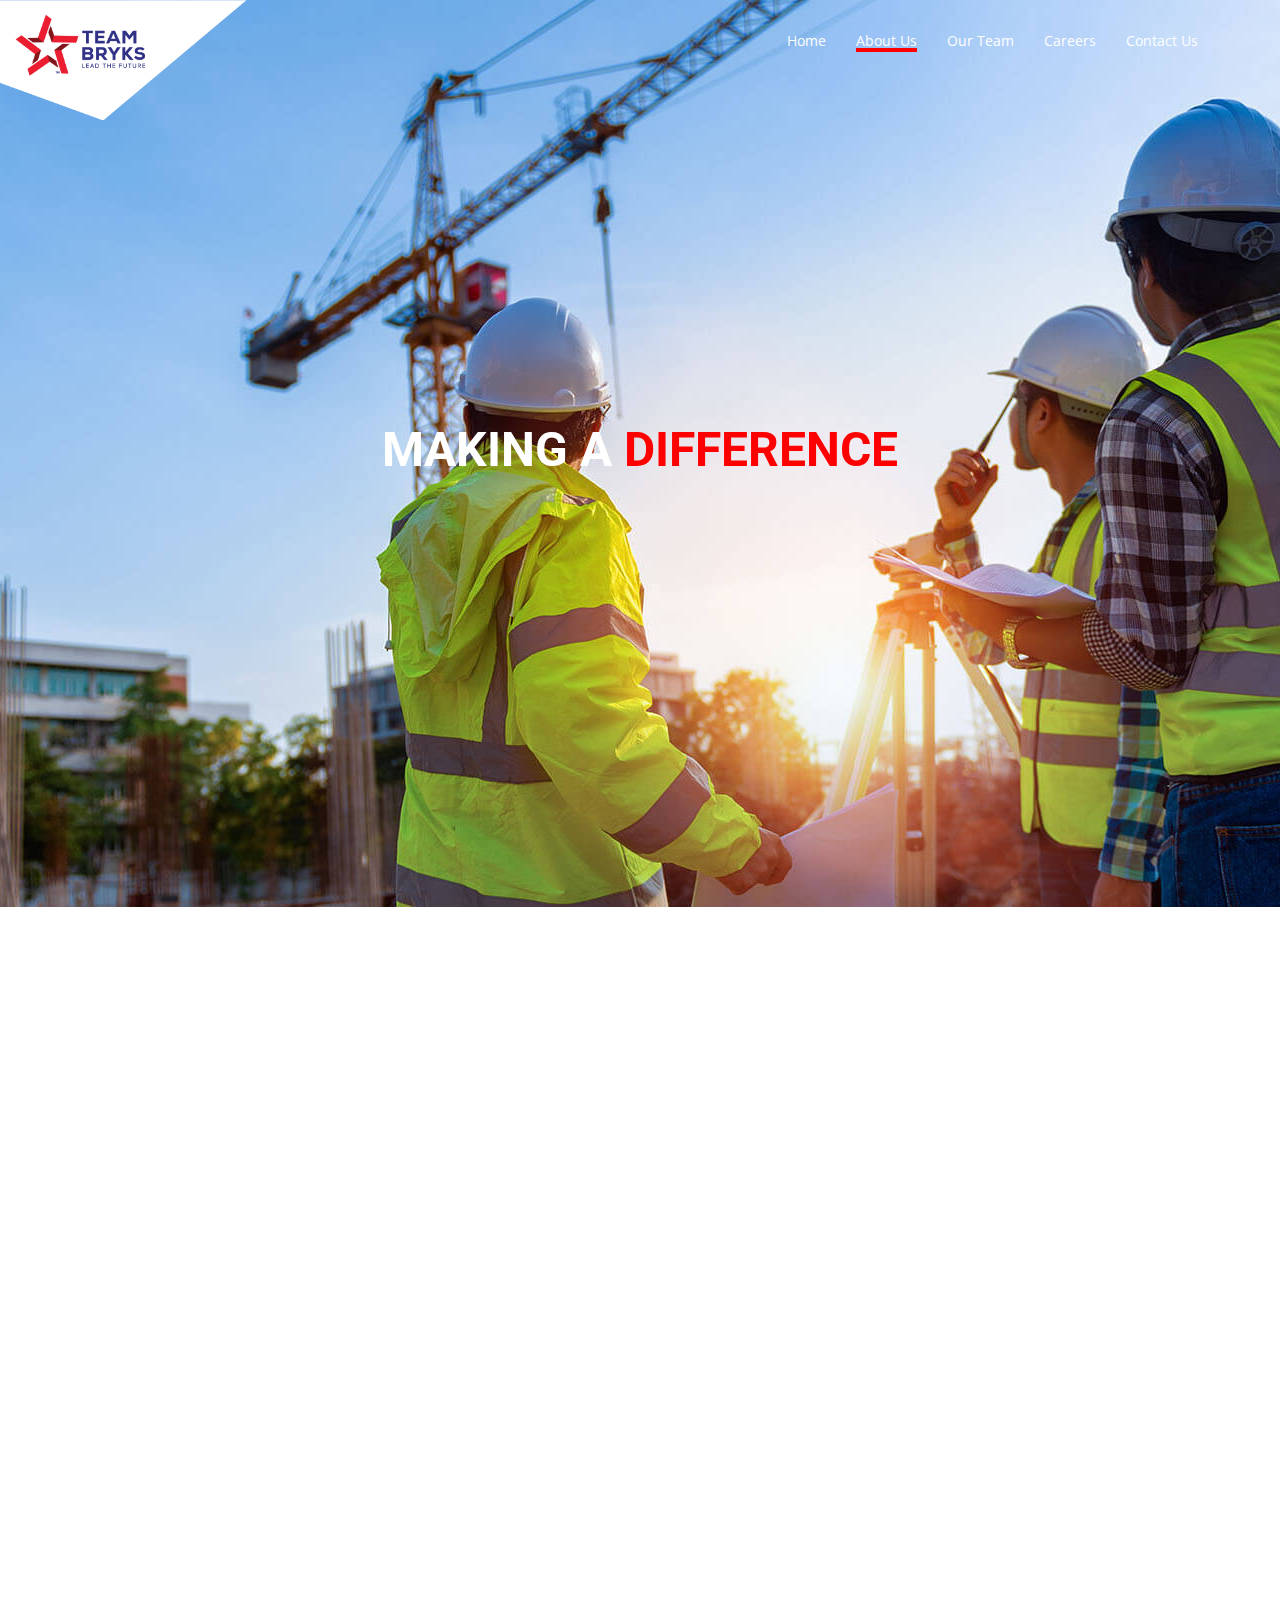
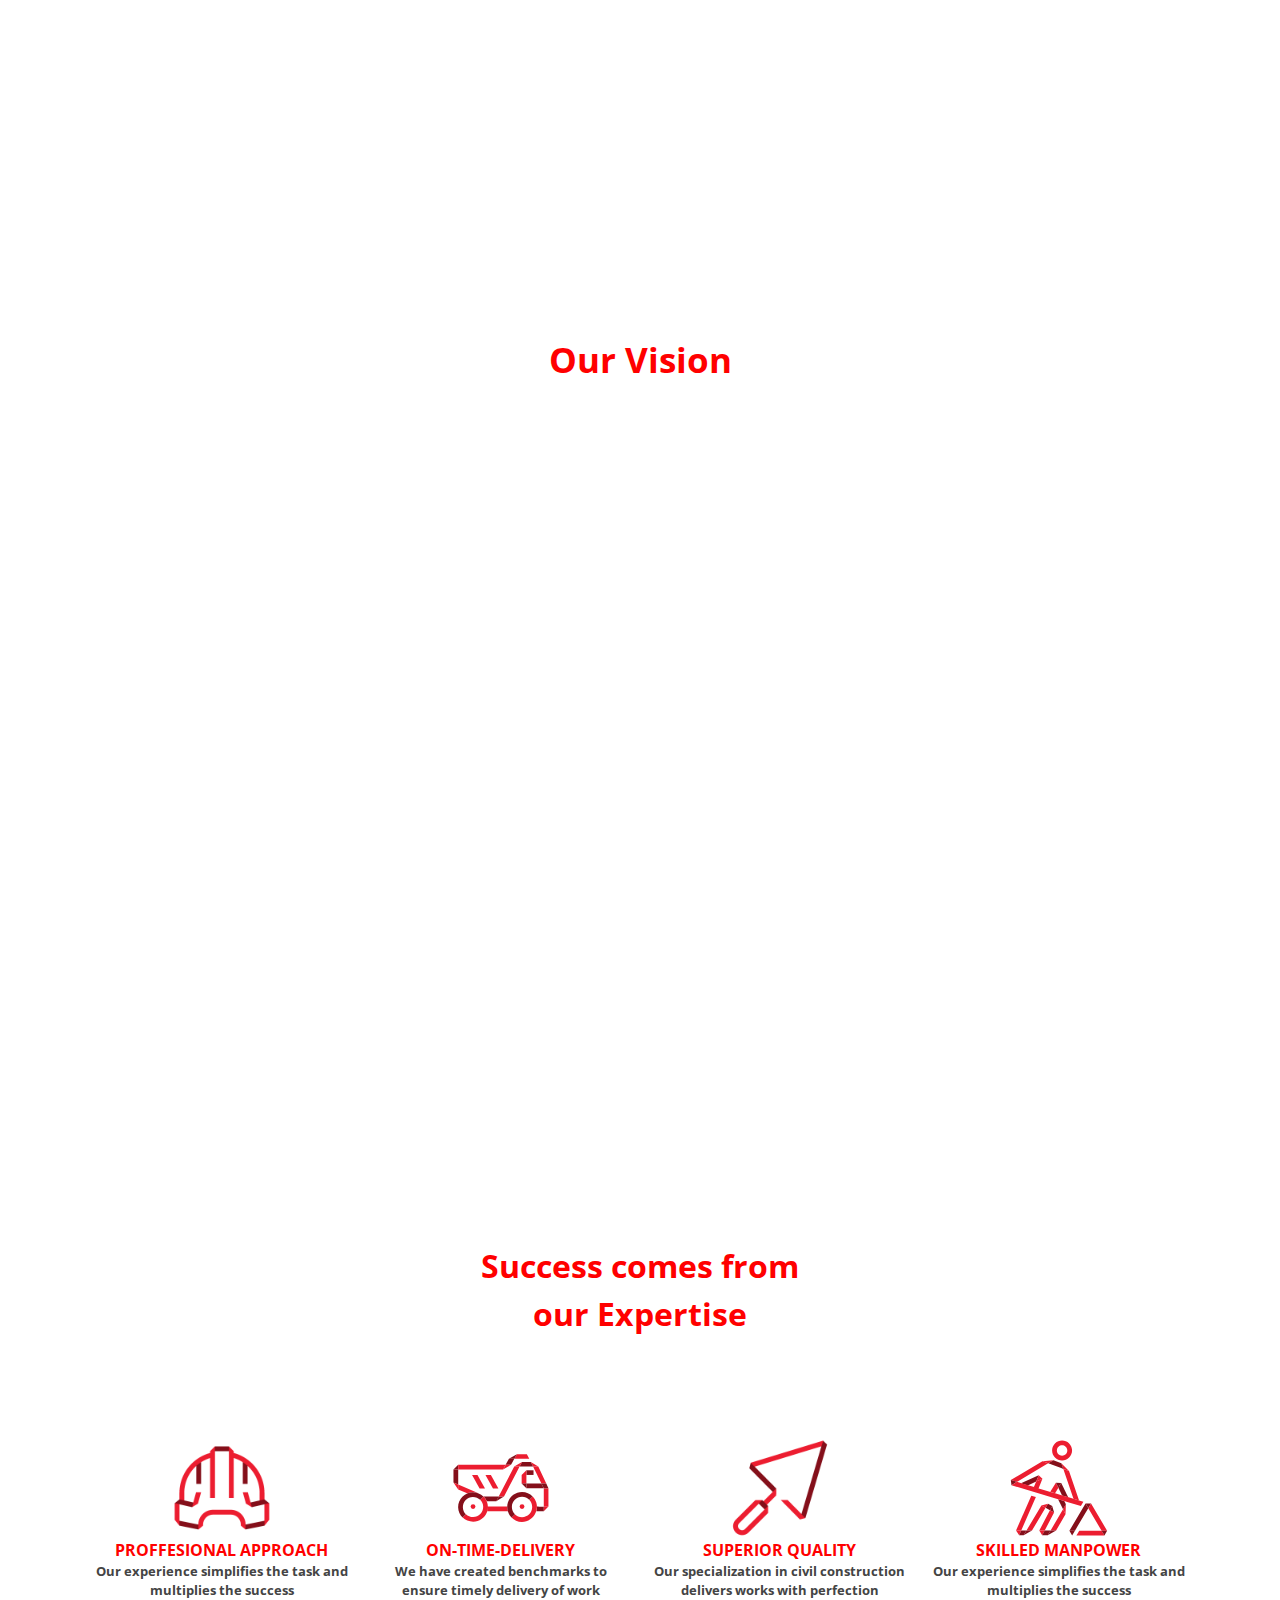
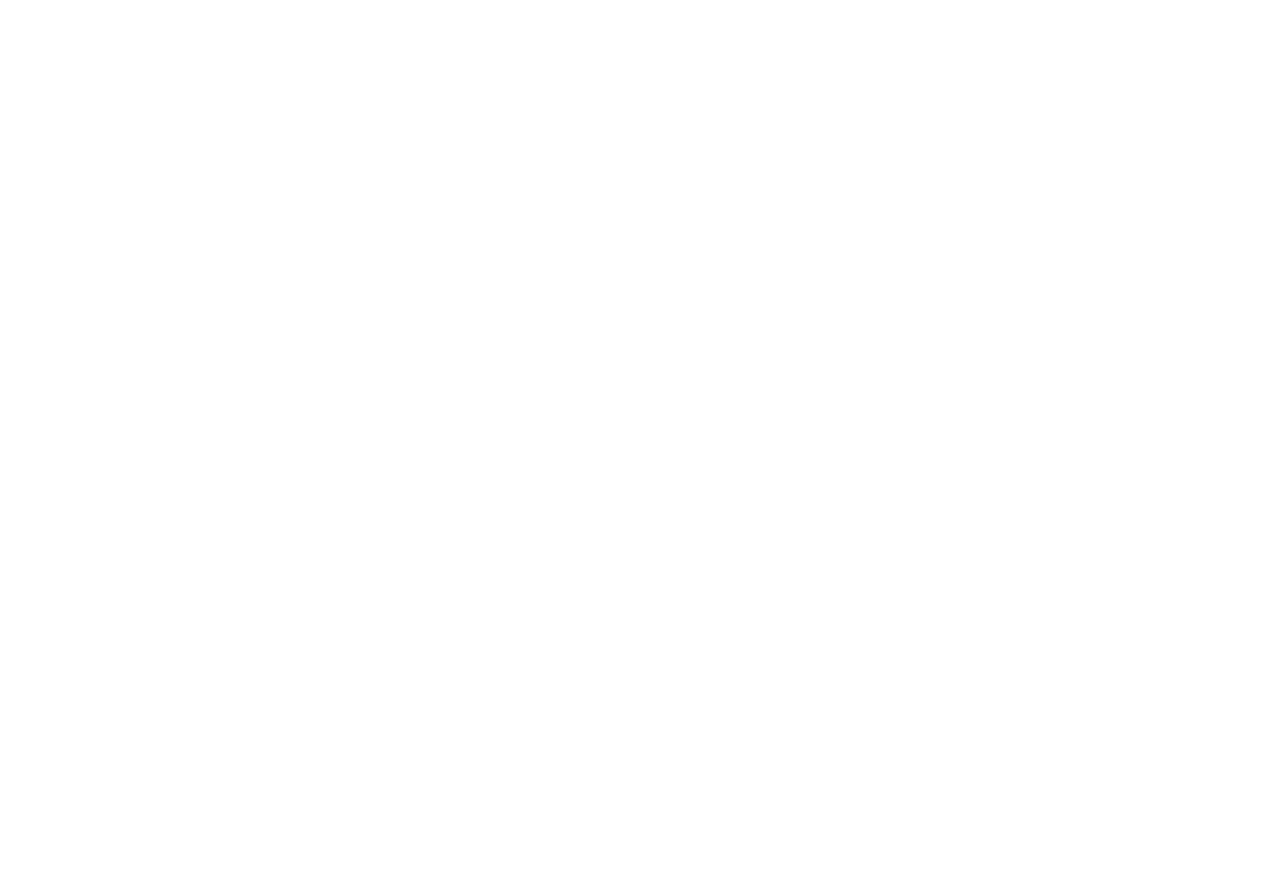
==== commit 0c6dd826: "lattestchanges" ====
--- a/about.html
+++ b/about.html
@@ -5,7 +5,7 @@
   <meta charset="utf-8">
   <meta content="width=device-width, initial-scale=1.0" name="viewport">
 
-  <title>Moderna Bootstrap Template - Index</title>
+  <title>Team Bryks-About Us</title>
   <meta content="" name="description">
   <meta content="" name="keywords">
 
@@ -52,12 +52,13 @@
 
       <nav id="navbar" class="navbar">
         <ul>
-          <li><a href="index.html">Home</a></li>
-          <li><a class="active " href="about.html">About Us</a></li>
-          <li><a href="team1.html">Our Team</a></li>
-          <li><a href="contact.html">Careers</a></li>
-
-          <li><a href="contact.html">Contact Us</a></li>
+          <ul>
+            <li><a href="index.html">Home</a></li>
+            <li><a class="active "  href="about.html">About Us</a></li>
+            <li><a href="team1.html">Our Team</a></li>
+            <li><a href="contact.html">Careers</a></li>
+            <li><a href="contact.html">Contact Us</a></li>
+          </ul>
         </ul>
         <i class="bi bi-list mobile-nav-toggle"></i>
       </nav>
@@ -153,13 +154,13 @@
           <div class="col-md-7 pt-4">
 
             <ul>
-              <li><i class="bi bi-dot" style="color:black; font-weight:bold;"></i><span  style="color:black; font-weight:bold;">Building Highly Respectable and Valued Teams, one additional team every
+              <li><span  style="color:black; font-weight:bold;">Building Highly Respectable and Valued Teams, one additional team every
                 year</span></li>
-              <li><i class="bi bi-dot" style="color:black; font-weight:bold;" ></i> <span  style="color:black; font-weight:bold;">We will build an organization with 75% and more youngsters,integrate PRWs
+              <li><span  style="color:black; font-weight:bold;">We will build an organization with 75% and more youngsters,integrate PRWs
                 and  fullling their aspirations.</span></li>
-              <li><i class="bi bi-dot" style="color:black; font-weight:bold;"></i> <span  style="color:black; font-weight:bold;"> We will build an organization with simplicity.All our Processes, Practices and
+              <li><span  style="color:black; font-weight:bold;"> We will build an organization with simplicity.All our Processes, Practices and
                 Interactions willbe Simple and transparent</span></li>
-              <li><i class="bi bi-dot" style="color:black; font-weight:bold;"></i><span  style="color:black; font-weight:bold;">We will build an organization with Socio-Economic responsibility</span> </li>
+              <li><span  style="color:black; font-weight:bold;">We will build an organization with Socio-Economic responsibility</span> </li>
 
             </ul>
           </div>
@@ -177,13 +178,13 @@
 
 
             <ul >
-              <li><i class="bi bi-dot" style="color:rgb(9, 19, 161); font-weight:bold;"></i > <span style="color:rgb(9, 19, 161); font-weight:bold;"> Commitment To Respect</span></li>
+              <li><span style="color:rgb(9, 19, 161); font-weight:bold;"> Commitment To Respect</span></li>
                 <p style="color:black; font-weight:bold; margin-left:20px;">Always treat all (Team Members, PRWs, Partners and Customers) with
                   respect, the way you want to be treated</p>
-                <li><i class="bi bi-dot" style="color:rgb(9, 19, 161); font-weight:bold;"></i > <span style="color:rgb(9, 19, 161); font-weight:bold;"> Freedom With Responsibility</span></li>
+                <li><span style="color:rgb(9, 19, 161); font-weight:bold;"> Freedom With Responsibility</span></li>
                   <p style="color:black; font-weight:bold; margin-left:20px;">Every team member has the freedom to take decision and should exhibit
                     the highest responsibility of action, act as if it’s your ‘own’</p>
-                  <li><i class="bi bi-dot" style="color:rgb(9, 19, 161); font-weight:bold;"></i > <span style="color:rgb(9, 19, 161); font-weight:bold;"> Deliver Outstanding Results</span></li>
+                  <li><span style="color:rgb(9, 19, 161); font-weight:bold;"> Deliver Outstanding Results</span></li>
                     <p style="color:black; font-weight:bold; margin-left:20px;">We encourage ambition and will focus on grooming internal talent for critical
                       rolls to produce outstanding results to clients consistently</p>
 
@@ -249,7 +250,7 @@
             <ul>
               <li><i class="bx bx-chevron-right" style="color:black; font-weight:bold;"></i> <a href="#" style="color:black;">Home</a></li>
               <li><i class="bx bx-chevron-right" style="color:black; font-weight:bold;"></i> <a href="#" style="color:black;">About us</a></li>
-              <li><i class="bx bx-chevron-right" style="color:black; font-weight:bold;"></i> <a href="#" style="color:black;">Services</a></li>
+              <li><i class="bx bx-chevron-right" style="color:black; font-weight:bold;"></i> <a href="#" style="color:black;">Our Team</a></li>
               <li><i class="bx bx-chevron-right" style="color:black; font-weight:bold;"></i> <a href="#" style="color:black;">Terms of service</a></li>
               <li><i class="bx bx-chevron-right" style="color:black; font-weight:bold;"></i> <a href="#" style="color:black;">Privacy policy</a></li>
             </ul>
--- a/assets/css/style.css
+++ b/assets/css/style.css
@@ -888,8 +888,8 @@
 }
 
 .features ul {
-  list-style: none;
-  padding: 0;
+  /* list-style: none;
+  padding: 0; */
 }
 
 .features ul li {
@@ -1505,7 +1505,7 @@
   color: #68a4c4;
   border-radius: 50%;
   padding: 8px;
-  border: 2px dotted #a2cce3;
+  border: 2px dotted red;
 }
 
 .contact .info-box h3 {
@@ -2523,4 +2523,201 @@
   }
 }
 
-
+/*-----------------------------------*/
+
+
+
+
+#hero2 {
+  width: 100%;
+  height: 120vh;
+  overflow: hidden;
+  position: relative;
+}
+
+#hero2::after {
+  content: "";
+  position: absolute;
+  left: 50%;
+  top: 0;
+  width: 130%;
+  height: 95%;
+  background:url("../img/Contactuss.jpg") center top no-repeat;
+  z-index: 0;
+
+  transform: translateX(-50%) rotate(0deg);
+}
+
+#hero2 .carousel-container {
+  display: flex;
+  justify-content: center;
+  align-items: center;
+  flex-direction: column;
+  text-align: center;
+  bottom: 0;
+  top: 0;
+  left: 0;
+  right: 0;
+}
+
+#hero2 h2 {
+  color: #fff;
+  margin-bottom: 30px;
+  font-size: 48px;
+  font-weight: 700;
+}
+
+#hero2 p {
+  width: 80%;
+  animation-delay: 0.4s;
+  margin: 0 auto 30px auto;
+  color: #fff;
+}
+
+#hero2 .carousel-control-prev,
+#hero2 .carousel-control-next {
+  width: 10%;
+}
+
+#hero2 .carousel-control-next-icon,
+#hero2 .carousel-control-prev-icon {
+  background: none;
+  font-size: 48px;
+  line-height: 1;
+  width: auto;
+  height: auto;
+}
+
+#hero2 .btn-get-started {
+  font-family: "Roboto", sans-serif;
+  font-weight: 500;
+  font-size: 14px;
+  letter-spacing: 1px;
+  display: inline-block;
+  padding: 12px 32px;
+  border-radius: 50px;
+  transition: 0.5s;
+  line-height: 1;
+  margin: 10px;
+  color: #fff;
+  animation-delay: 0.8s;
+  border: 2px solid #68a4c4;
+}
+
+#hero2 .btn-get-started:hover {
+  background: #68a4c4;
+  color: #fff;
+  text-decoration: none;
+}
+
+@media (min-width: 1024px) {
+  #hero2 p {
+    width: 60%;
+  }
+
+  #hero2 .carousel-control-prev,
+  #hero2 .carousel-control-next {
+    width: 5%;
+  }
+}
+
+@media (max-width: 768px) {
+  #hero2::after {
+    width: 180%;
+    height: 95%;
+
+    transform: translateX(-50%) rotate(0deg);
+  }
+}
+
+@media (max-width: 575px) {
+  #hero2 h2 {
+    font-size: 30px;
+  }
+
+  #hero2::after {
+    left: 40%;
+    top: 0;
+    width: 200%;
+    height: 95%;
+
+    transform: translateX(-50%) rotate(0deg);
+  }
+
+  #hero2::before {
+    left: 50%;
+    top: 0;
+    width: 200%;
+    height: 94%;
+
+    transform: translateX(-50%) translateY(20px) rotate(4deg);
+  }
+}
+
+/*--------------------------------------------------------------
+# Hero No Slider Section
+--------------------------------------------------------------*/
+#hero2-no-slider {
+  width: 100%;
+  height: 100vh;
+  overflow: hidden;
+  position: relative;
+  text-align: center;
+}
+
+#hero2-no-slider::before {
+  content: "";
+  position: absolute;
+  left: 0;
+  top: 0;
+  right: 0;
+  bottom: 0;
+  background: linear-gradient(
+      to right,
+      rgba(30, 67, 86, 0.8),
+      rgba(30, 67, 86, 0.6)
+    ),
+    url("../img/teamwork2.jpg") center top no-repeat;
+}
+
+#hero2-no-slider h2 {
+  color: #fff;
+  margin-bottom: 15px;
+  font-size: 48px;
+  font-weight: 700;
+}
+
+#hero2-no-slider p {
+  color: #fff;
+}
+
+#hero2-no-slider .btn-get-started {
+  font-family: "Roboto", sans-serif;
+  font-weight: 500;
+  font-size: 14px;
+  letter-spacing: 1px;
+  display: inline-block;
+  padding: 12px 32px;
+  border-radius: 50px;
+  transition: 0.5s;
+  line-height: 1;
+  margin: 10px;
+  color: #fff;
+  animation-delay: 0.8s;
+  border: 2px solid #68a4c4;
+}
+
+#hero2-no-slider .btn-get-started:hover {
+  background: #68a4c4;
+  color: #fff;
+  text-decoration: none;
+}
+
+@media (max-width: 575px) {
+  #hero2-no-slider h2 {
+    font-size: 30px;
+  }
+}
+
+
+
